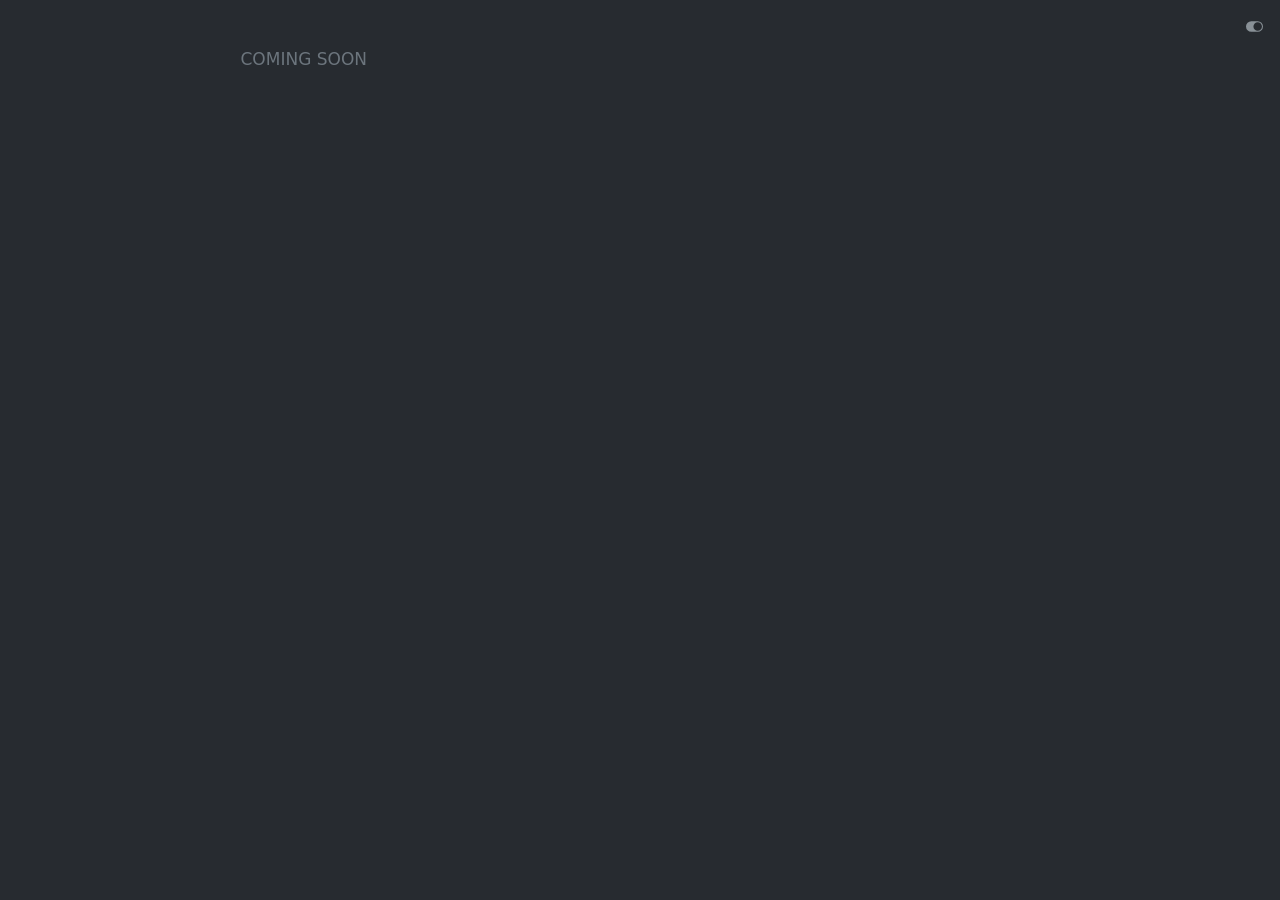
==== index.html @ 89329ca5 "Built site for gh-pages" ====
<!DOCTYPE html>
<html xmlns="http://www.w3.org/1999/xhtml" lang="en" xml:lang="en"><head>

<meta charset="utf-8">
<meta name="generator" content="quarto-1.7.32">

<meta name="viewport" content="width=device-width, initial-scale=1.0, user-scalable=yes">


<title>garden.caruthe.rs</title>
<style>
code{white-space: pre-wrap;}
span.smallcaps{font-variant: small-caps;}
div.columns{display: flex; gap: min(4vw, 1.5em);}
div.column{flex: auto; overflow-x: auto;}
div.hanging-indent{margin-left: 1.5em; text-indent: -1.5em;}
ul.task-list{list-style: none;}
ul.task-list li input[type="checkbox"] {
  width: 0.8em;
  margin: 0 0.8em 0.2em -1em; /* quarto-specific, see https://github.com/quarto-dev/quarto-cli/issues/4556 */ 
  vertical-align: middle;
}
</style>


<script src="site_libs/quarto-nav/quarto-nav.js"></script>
<script src="site_libs/clipboard/clipboard.min.js"></script>
<script src="site_libs/quarto-search/autocomplete.umd.js"></script>
<script src="site_libs/quarto-search/fuse.min.js"></script>
<script src="site_libs/quarto-search/quarto-search.js"></script>
<meta name="quarto:offset" content="./">
<script src="site_libs/quarto-html/quarto.js" type="module"></script>
<script src="site_libs/quarto-html/tabsets/tabsets.js" type="module"></script>
<script src="site_libs/quarto-html/popper.min.js"></script>
<script src="site_libs/quarto-html/tippy.umd.min.js"></script>
<script src="site_libs/quarto-html/anchor.min.js"></script>
<link href="site_libs/quarto-html/tippy.css" rel="stylesheet">
<link href="site_libs/quarto-html/quarto-syntax-highlighting-37eea08aefeeee20ff55810ff984fec1.css" rel="stylesheet" class="quarto-color-scheme" id="quarto-text-highlighting-styles">
<link href="site_libs/quarto-html/quarto-syntax-highlighting-dark-2fef5ea3f8957b3e4ecc936fc74692ca.css" rel="stylesheet" class="quarto-color-scheme quarto-color-alternate" id="quarto-text-highlighting-styles">
<script src="site_libs/bootstrap/bootstrap.min.js"></script>
<link href="site_libs/bootstrap/bootstrap-icons.css" rel="stylesheet">
<link href="site_libs/bootstrap/bootstrap-cf3f2c26eef976f46b51aa29f3e196e4.min.css" rel="stylesheet" append-hash="true" class="quarto-color-scheme" id="quarto-bootstrap" data-mode="light">
<link href="site_libs/bootstrap/bootstrap-dark-a4c88ee5fff31457304d135ae3771217.min.css" rel="stylesheet" append-hash="true" class="quarto-color-scheme quarto-color-alternate" id="quarto-bootstrap" data-mode="dark">
<script id="quarto-search-options" type="application/json">{
  "location": "sidebar",
  "copy-button": false,
  "collapse-after": 3,
  "panel-placement": "start",
  "type": "textbox",
  "limit": 50,
  "keyboard-shortcut": [
    "f",
    "/",
    "s"
  ],
  "show-item-context": false,
  "language": {
    "search-no-results-text": "No results",
    "search-matching-documents-text": "matching documents",
    "search-copy-link-title": "Copy link to search",
    "search-hide-matches-text": "Hide additional matches",
    "search-more-match-text": "more match in this document",
    "search-more-matches-text": "more matches in this document",
    "search-clear-button-title": "Clear",
    "search-text-placeholder": "",
    "search-detached-cancel-button-title": "Cancel",
    "search-submit-button-title": "Submit",
    "search-label": "Search"
  }
}</script>


<link rel="stylesheet" href="styles.css">
</head>

<body class="fullcontent quarto-dark"><script id="quarto-html-before-body" type="application/javascript">
    const toggleBodyColorMode = (bsSheetEl) => {
      const mode = bsSheetEl.getAttribute("data-mode");
      const bodyEl = window.document.querySelector("body");
      if (mode === "dark") {
        bodyEl.classList.add("quarto-dark");
        bodyEl.classList.remove("quarto-light");
      } else {
        bodyEl.classList.add("quarto-light");
        bodyEl.classList.remove("quarto-dark");
      }
    }
    const toggleBodyColorPrimary = () => {
      const bsSheetEl = window.document.querySelector("link#quarto-bootstrap:not([rel=disabled-stylesheet])");
      if (bsSheetEl) {
        toggleBodyColorMode(bsSheetEl);
      }
    }
    const setColorSchemeToggle = (alternate) => {
      const toggles = window.document.querySelectorAll('.quarto-color-scheme-toggle');
      for (let i=0; i < toggles.length; i++) {
        const toggle = toggles[i];
        if (toggle) {
          if (alternate) {
            toggle.classList.add("alternate");
          } else {
            toggle.classList.remove("alternate");
          }
        }
      }
    };
    const toggleColorMode = (alternate) => {
      // Switch the stylesheets
      const primaryStylesheets = window.document.querySelectorAll('link.quarto-color-scheme:not(.quarto-color-alternate)');
      const alternateStylesheets = window.document.querySelectorAll('link.quarto-color-scheme.quarto-color-alternate');
      manageTransitions('#quarto-margin-sidebar .nav-link', false);
      if (alternate) {
        // note: dark is layered on light, we don't disable primary!
        enableStylesheet(alternateStylesheets);
        for (const sheetNode of alternateStylesheets) {
          if (sheetNode.id === "quarto-bootstrap") {
            toggleBodyColorMode(sheetNode);
          }
        }
      } else {
        disableStylesheet(alternateStylesheets);
        enableStylesheet(primaryStylesheets)
        toggleBodyColorPrimary();
      }
      manageTransitions('#quarto-margin-sidebar .nav-link', true);
      // Switch the toggles
      setColorSchemeToggle(alternate)
      // Hack to workaround the fact that safari doesn't
      // properly recolor the scrollbar when toggling (#1455)
      if (navigator.userAgent.indexOf('Safari') > 0 && navigator.userAgent.indexOf('Chrome') == -1) {
        manageTransitions("body", false);
        window.scrollTo(0, 1);
        setTimeout(() => {
          window.scrollTo(0, 0);
          manageTransitions("body", true);
        }, 40);
      }
    }
    const disableStylesheet = (stylesheets) => {
      for (let i=0; i < stylesheets.length; i++) {
        const stylesheet = stylesheets[i];
        stylesheet.rel = 'disabled-stylesheet';
      }
    }
    const enableStylesheet = (stylesheets) => {
      for (let i=0; i < stylesheets.length; i++) {
        const stylesheet = stylesheets[i];
        if(stylesheet.rel !== 'stylesheet') { // for Chrome, which will still FOUC without this check
          stylesheet.rel = 'stylesheet';
        }
      }
    }
    const manageTransitions = (selector, allowTransitions) => {
      const els = window.document.querySelectorAll(selector);
      for (let i=0; i < els.length; i++) {
        const el = els[i];
        if (allowTransitions) {
          el.classList.remove('notransition');
        } else {
          el.classList.add('notransition');
        }
      }
    }
    const isFileUrl = () => {
      return window.location.protocol === 'file:';
    }
    const hasAlternateSentinel = () => {
      let styleSentinel = getColorSchemeSentinel();
      if (styleSentinel !== null) {
        return styleSentinel === "alternate";
      } else {
        return false;
      }
    }
    const setStyleSentinel = (alternate) => {
      const value = alternate ? "alternate" : "default";
      if (!isFileUrl()) {
        window.localStorage.setItem("quarto-color-scheme", value);
      } else {
        localAlternateSentinel = value;
      }
    }
    const getColorSchemeSentinel = () => {
      if (!isFileUrl()) {
        const storageValue = window.localStorage.getItem("quarto-color-scheme");
        return storageValue != null ? storageValue : localAlternateSentinel;
      } else {
        return localAlternateSentinel;
      }
    }
    const toggleGiscusIfUsed = (isAlternate, darkModeDefault) => {
      const baseTheme = document.querySelector('#giscus-base-theme')?.value ?? 'light';
      const alternateTheme = document.querySelector('#giscus-alt-theme')?.value ?? 'dark';
      let newTheme = '';
      if(authorPrefersDark) {
        newTheme = isAlternate ? baseTheme : alternateTheme;
      } else {
        newTheme = isAlternate ? alternateTheme : baseTheme;
      }
      const changeGiscusTheme = () => {
        // From: https://github.com/giscus/giscus/issues/336
        const sendMessage = (message) => {
          const iframe = document.querySelector('iframe.giscus-frame');
          if (!iframe) return;
          iframe.contentWindow.postMessage({ giscus: message }, 'https://giscus.app');
        }
        sendMessage({
          setConfig: {
            theme: newTheme
          }
        });
      }
      const isGiscussLoaded = window.document.querySelector('iframe.giscus-frame') !== null;
      if (isGiscussLoaded) {
        changeGiscusTheme();
      }
    };
    const authorPrefersDark = true;
    const darkModeDefault = authorPrefersDark;
    let localAlternateSentinel = darkModeDefault ? 'alternate' : 'default';
    // Dark / light mode switch
    window.quartoToggleColorScheme = () => {
      // Read the current dark / light value
      let toAlternate = !hasAlternateSentinel();
      toggleColorMode(toAlternate);
      setStyleSentinel(toAlternate);
      toggleGiscusIfUsed(toAlternate, darkModeDefault);
      window.dispatchEvent(new Event('resize'));
    };
    // Switch to dark mode if need be
    if (hasAlternateSentinel()) {
      toggleColorMode(true);
    } else {
      toggleColorMode(false);
    }
  </script>

<div id="quarto-search-results"></div>
<!-- content -->
<div id="quarto-content" class="quarto-container page-columns page-rows-contents page-layout-article">
<!-- sidebar -->
<!-- margin-sidebar -->
    
<!-- main -->
<main class="content" id="quarto-document-content"><header id="title-block-header" class="quarto-title-block"></header>





<p>COMING SOON</p>



</main> <!-- /main -->
<script id="quarto-html-after-body" type="application/javascript">
  window.document.addEventListener("DOMContentLoaded", function (event) {
    // Ensure there is a toggle, if there isn't float one in the top right
    if (window.document.querySelector('.quarto-color-scheme-toggle') === null) {
      const a = window.document.createElement('a');
      a.classList.add('top-right');
      a.classList.add('quarto-color-scheme-toggle');
      a.href = "";
      a.onclick = function() { try { window.quartoToggleColorScheme(); } catch {} return false; };
      const i = window.document.createElement("i");
      i.classList.add('bi');
      a.appendChild(i);
      window.document.body.appendChild(a);
    }
    setColorSchemeToggle(hasAlternateSentinel())
    const icon = "";
    const anchorJS = new window.AnchorJS();
    anchorJS.options = {
      placement: 'right',
      icon: icon
    };
    anchorJS.add('.anchored');
    const isCodeAnnotation = (el) => {
      for (const clz of el.classList) {
        if (clz.startsWith('code-annotation-')) {                     
          return true;
        }
      }
      return false;
    }
    const onCopySuccess = function(e) {
      // button target
      const button = e.trigger;
      // don't keep focus
      button.blur();
      // flash "checked"
      button.classList.add('code-copy-button-checked');
      var currentTitle = button.getAttribute("title");
      button.setAttribute("title", "Copied!");
      let tooltip;
      if (window.bootstrap) {
        button.setAttribute("data-bs-toggle", "tooltip");
        button.setAttribute("data-bs-placement", "left");
        button.setAttribute("data-bs-title", "Copied!");
        tooltip = new bootstrap.Tooltip(button, 
          { trigger: "manual", 
            customClass: "code-copy-button-tooltip",
            offset: [0, -8]});
        tooltip.show();    
      }
      setTimeout(function() {
        if (tooltip) {
          tooltip.hide();
          button.removeAttribute("data-bs-title");
          button.removeAttribute("data-bs-toggle");
          button.removeAttribute("data-bs-placement");
        }
        button.setAttribute("title", currentTitle);
        button.classList.remove('code-copy-button-checked');
      }, 1000);
      // clear code selection
      e.clearSelection();
    }
    const getTextToCopy = function(trigger) {
        const codeEl = trigger.previousElementSibling.cloneNode(true);
        for (const childEl of codeEl.children) {
          if (isCodeAnnotation(childEl)) {
            childEl.remove();
          }
        }
        return codeEl.innerText;
    }
    const clipboard = new window.ClipboardJS('.code-copy-button:not([data-in-quarto-modal])', {
      text: getTextToCopy
    });
    clipboard.on('success', onCopySuccess);
    if (window.document.getElementById('quarto-embedded-source-code-modal')) {
      const clipboardModal = new window.ClipboardJS('.code-copy-button[data-in-quarto-modal]', {
        text: getTextToCopy,
        container: window.document.getElementById('quarto-embedded-source-code-modal')
      });
      clipboardModal.on('success', onCopySuccess);
    }
      var localhostRegex = new RegExp(/^(?:http|https):\/\/localhost\:?[0-9]*\//);
      var mailtoRegex = new RegExp(/^mailto:/);
        var filterRegex = new RegExp('/' + window.location.host + '/');
      var isInternal = (href) => {
          return filterRegex.test(href) || localhostRegex.test(href) || mailtoRegex.test(href);
      }
      // Inspect non-navigation links and adorn them if external
     var links = window.document.querySelectorAll('a[href]:not(.nav-link):not(.navbar-brand):not(.toc-action):not(.sidebar-link):not(.sidebar-item-toggle):not(.pagination-link):not(.no-external):not([aria-hidden]):not(.dropdown-item):not(.quarto-navigation-tool):not(.about-link)');
      for (var i=0; i<links.length; i++) {
        const link = links[i];
        if (!isInternal(link.href)) {
          // undo the damage that might have been done by quarto-nav.js in the case of
          // links that we want to consider external
          if (link.dataset.originalHref !== undefined) {
            link.href = link.dataset.originalHref;
          }
        }
      }
    function tippyHover(el, contentFn, onTriggerFn, onUntriggerFn) {
      const config = {
        allowHTML: true,
        maxWidth: 500,
        delay: 100,
        arrow: false,
        appendTo: function(el) {
            return el.parentElement;
        },
        interactive: true,
        interactiveBorder: 10,
        theme: 'quarto',
        placement: 'bottom-start',
      };
      if (contentFn) {
        config.content = contentFn;
      }
      if (onTriggerFn) {
        config.onTrigger = onTriggerFn;
      }
      if (onUntriggerFn) {
        config.onUntrigger = onUntriggerFn;
      }
      window.tippy(el, config); 
    }
    const noterefs = window.document.querySelectorAll('a[role="doc-noteref"]');
    for (var i=0; i<noterefs.length; i++) {
      const ref = noterefs[i];
      tippyHover(ref, function() {
        // use id or data attribute instead here
        let href = ref.getAttribute('data-footnote-href') || ref.getAttribute('href');
        try { href = new URL(href).hash; } catch {}
        const id = href.replace(/^#\/?/, "");
        const note = window.document.getElementById(id);
        if (note) {
          return note.innerHTML;
        } else {
          return "";
        }
      });
    }
    const xrefs = window.document.querySelectorAll('a.quarto-xref');
    const processXRef = (id, note) => {
      // Strip column container classes
      const stripColumnClz = (el) => {
        el.classList.remove("page-full", "page-columns");
        if (el.children) {
          for (const child of el.children) {
            stripColumnClz(child);
          }
        }
      }
      stripColumnClz(note)
      if (id === null || id.startsWith('sec-')) {
        // Special case sections, only their first couple elements
        const container = document.createElement("div");
        if (note.children && note.children.length > 2) {
          container.appendChild(note.children[0].cloneNode(true));
          for (let i = 1; i < note.children.length; i++) {
            const child = note.children[i];
            if (child.tagName === "P" && child.innerText === "") {
              continue;
            } else {
              container.appendChild(child.cloneNode(true));
              break;
            }
          }
          if (window.Quarto?.typesetMath) {
            window.Quarto.typesetMath(container);
          }
          return container.innerHTML
        } else {
          if (window.Quarto?.typesetMath) {
            window.Quarto.typesetMath(note);
          }
          return note.innerHTML;
        }
      } else {
        // Remove any anchor links if they are present
        const anchorLink = note.querySelector('a.anchorjs-link');
        if (anchorLink) {
          anchorLink.remove();
        }
        if (window.Quarto?.typesetMath) {
          window.Quarto.typesetMath(note);
        }
        if (note.classList.contains("callout")) {
          return note.outerHTML;
        } else {
          return note.innerHTML;
        }
      }
    }
    for (var i=0; i<xrefs.length; i++) {
      const xref = xrefs[i];
      tippyHover(xref, undefined, function(instance) {
        instance.disable();
        let url = xref.getAttribute('href');
        let hash = undefined; 
        if (url.startsWith('#')) {
          hash = url;
        } else {
          try { hash = new URL(url).hash; } catch {}
        }
        if (hash) {
          const id = hash.replace(/^#\/?/, "");
          const note = window.document.getElementById(id);
          if (note !== null) {
            try {
              const html = processXRef(id, note.cloneNode(true));
              instance.setContent(html);
            } finally {
              instance.enable();
              instance.show();
            }
          } else {
            // See if we can fetch this
            fetch(url.split('#')[0])
            .then(res => res.text())
            .then(html => {
              const parser = new DOMParser();
              const htmlDoc = parser.parseFromString(html, "text/html");
              const note = htmlDoc.getElementById(id);
              if (note !== null) {
                const html = processXRef(id, note);
                instance.setContent(html);
              } 
            }).finally(() => {
              instance.enable();
              instance.show();
            });
          }
        } else {
          // See if we can fetch a full url (with no hash to target)
          // This is a special case and we should probably do some content thinning / targeting
          fetch(url)
          .then(res => res.text())
          .then(html => {
            const parser = new DOMParser();
            const htmlDoc = parser.parseFromString(html, "text/html");
            const note = htmlDoc.querySelector('main.content');
            if (note !== null) {
              // This should only happen for chapter cross references
              // (since there is no id in the URL)
              // remove the first header
              if (note.children.length > 0 && note.children[0].tagName === "HEADER") {
                note.children[0].remove();
              }
              const html = processXRef(null, note);
              instance.setContent(html);
            } 
          }).finally(() => {
            instance.enable();
            instance.show();
          });
        }
      }, function(instance) {
      });
    }
        let selectedAnnoteEl;
        const selectorForAnnotation = ( cell, annotation) => {
          let cellAttr = 'data-code-cell="' + cell + '"';
          let lineAttr = 'data-code-annotation="' +  annotation + '"';
          const selector = 'span[' + cellAttr + '][' + lineAttr + ']';
          return selector;
        }
        const selectCodeLines = (annoteEl) => {
          const doc = window.document;
          const targetCell = annoteEl.getAttribute("data-target-cell");
          const targetAnnotation = annoteEl.getAttribute("data-target-annotation");
          const annoteSpan = window.document.querySelector(selectorForAnnotation(targetCell, targetAnnotation));
          const lines = annoteSpan.getAttribute("data-code-lines").split(",");
          const lineIds = lines.map((line) => {
            return targetCell + "-" + line;
          })
          let top = null;
          let height = null;
          let parent = null;
          if (lineIds.length > 0) {
              //compute the position of the single el (top and bottom and make a div)
              const el = window.document.getElementById(lineIds[0]);
              top = el.offsetTop;
              height = el.offsetHeight;
              parent = el.parentElement.parentElement;
            if (lineIds.length > 1) {
              const lastEl = window.document.getElementById(lineIds[lineIds.length - 1]);
              const bottom = lastEl.offsetTop + lastEl.offsetHeight;
              height = bottom - top;
            }
            if (top !== null && height !== null && parent !== null) {
              // cook up a div (if necessary) and position it 
              let div = window.document.getElementById("code-annotation-line-highlight");
              if (div === null) {
                div = window.document.createElement("div");
                div.setAttribute("id", "code-annotation-line-highlight");
                div.style.position = 'absolute';
                parent.appendChild(div);
              }
              div.style.top = top - 2 + "px";
              div.style.height = height + 4 + "px";
              div.style.left = 0;
              let gutterDiv = window.document.getElementById("code-annotation-line-highlight-gutter");
              if (gutterDiv === null) {
                gutterDiv = window.document.createElement("div");
                gutterDiv.setAttribute("id", "code-annotation-line-highlight-gutter");
                gutterDiv.style.position = 'absolute';
                const codeCell = window.document.getElementById(targetCell);
                const gutter = codeCell.querySelector('.code-annotation-gutter');
                gutter.appendChild(gutterDiv);
              }
              gutterDiv.style.top = top - 2 + "px";
              gutterDiv.style.height = height + 4 + "px";
            }
            selectedAnnoteEl = annoteEl;
          }
        };
        const unselectCodeLines = () => {
          const elementsIds = ["code-annotation-line-highlight", "code-annotation-line-highlight-gutter"];
          elementsIds.forEach((elId) => {
            const div = window.document.getElementById(elId);
            if (div) {
              div.remove();
            }
          });
          selectedAnnoteEl = undefined;
        };
          // Handle positioning of the toggle
      window.addEventListener(
        "resize",
        throttle(() => {
          elRect = undefined;
          if (selectedAnnoteEl) {
            selectCodeLines(selectedAnnoteEl);
          }
        }, 10)
      );
      function throttle(fn, ms) {
      let throttle = false;
      let timer;
        return (...args) => {
          if(!throttle) { // first call gets through
              fn.apply(this, args);
              throttle = true;
          } else { // all the others get throttled
              if(timer) clearTimeout(timer); // cancel #2
              timer = setTimeout(() => {
                fn.apply(this, args);
                timer = throttle = false;
              }, ms);
          }
        };
      }
        // Attach click handler to the DT
        const annoteDls = window.document.querySelectorAll('dt[data-target-cell]');
        for (const annoteDlNode of annoteDls) {
          annoteDlNode.addEventListener('click', (event) => {
            const clickedEl = event.target;
            if (clickedEl !== selectedAnnoteEl) {
              unselectCodeLines();
              const activeEl = window.document.querySelector('dt[data-target-cell].code-annotation-active');
              if (activeEl) {
                activeEl.classList.remove('code-annotation-active');
              }
              selectCodeLines(clickedEl);
              clickedEl.classList.add('code-annotation-active');
            } else {
              // Unselect the line
              unselectCodeLines();
              clickedEl.classList.remove('code-annotation-active');
            }
          });
        }
    const findCites = (el) => {
      const parentEl = el.parentElement;
      if (parentEl) {
        const cites = parentEl.dataset.cites;
        if (cites) {
          return {
            el,
            cites: cites.split(' ')
          };
        } else {
          return findCites(el.parentElement)
        }
      } else {
        return undefined;
      }
    };
    var bibliorefs = window.document.querySelectorAll('a[role="doc-biblioref"]');
    for (var i=0; i<bibliorefs.length; i++) {
      const ref = bibliorefs[i];
      const citeInfo = findCites(ref);
      if (citeInfo) {
        tippyHover(citeInfo.el, function() {
          var popup = window.document.createElement('div');
          citeInfo.cites.forEach(function(cite) {
            var citeDiv = window.document.createElement('div');
            citeDiv.classList.add('hanging-indent');
            citeDiv.classList.add('csl-entry');
            var biblioDiv = window.document.getElementById('ref-' + cite);
            if (biblioDiv) {
              citeDiv.innerHTML = biblioDiv.innerHTML;
            }
            popup.appendChild(citeDiv);
          });
          return popup.innerHTML;
        });
      }
    }
  });
  </script>
</div> <!-- /content -->




</body></html>
---- site_libs/quarto-html/tippy.css ----
.tippy-box[data-animation=fade][data-state=hidden]{opacity:0}[data-tippy-root]{max-width:calc(100vw - 10px)}.tippy-box{position:relative;background-color:#333;color:#fff;border-radius:4px;font-size:14px;line-height:1.4;white-space:normal;outline:0;transition-property:transform,visibility,opacity}.tippy-box[data-placement^=top]>.tippy-arrow{bottom:0}.tippy-box[data-placement^=top]>.tippy-arrow:before{bottom:-7px;left:0;border-width:8px 8px 0;border-top-color:initial;transform-origin:center top}.tippy-box[data-placement^=bottom]>.tippy-arrow{top:0}.tippy-box[data-placement^=bottom]>.tippy-arrow:before{top:-7px;left:0;border-width:0 8px 8px;border-bottom-color:initial;transform-origin:center bottom}.tippy-box[data-placement^=left]>.tippy-arrow{right:0}.tippy-box[data-placement^=left]>.tippy-arrow:before{border-width:8px 0 8px 8px;border-left-color:initial;right:-7px;transform-origin:center left}.tippy-box[data-placement^=right]>.tippy-arrow{left:0}.tippy-box[data-placement^=right]>.tippy-arrow:before{left:-7px;border-width:8px 8px 8px 0;border-right-color:initial;transform-origin:center right}.tippy-box[data-inertia][data-state=visible]{transition-timing-function:cubic-bezier(.54,1.5,.38,1.11)}.tippy-arrow{width:16px;height:16px;color:#333}.tippy-arrow:before{content:"";position:absolute;border-color:transparent;border-style:solid}.tippy-content{position:relative;padding:5px 9px;z-index:1}
---- site_libs/quarto-html/quarto-syntax-highlighting-37eea08aefeeee20ff55810ff984fec1.css ----
/* quarto syntax highlight colors */
:root {
  --quarto-hl-ot-color: #003B4F;
  --quarto-hl-at-color: #657422;
  --quarto-hl-ss-color: #20794D;
  --quarto-hl-an-color: #5E5E5E;
  --quarto-hl-fu-color: #4758AB;
  --quarto-hl-st-color: #20794D;
  --quarto-hl-cf-color: #003B4F;
  --quarto-hl-op-color: #5E5E5E;
  --quarto-hl-er-color: #AD0000;
  --quarto-hl-bn-color: #AD0000;
  --quarto-hl-al-color: #AD0000;
  --quarto-hl-va-color: #111111;
  --quarto-hl-bu-color: inherit;
  --quarto-hl-ex-color: inherit;
  --quarto-hl-pp-color: #AD0000;
  --quarto-hl-in-color: #5E5E5E;
  --quarto-hl-vs-color: #20794D;
  --quarto-hl-wa-color: #5E5E5E;
  --quarto-hl-do-color: #5E5E5E;
  --quarto-hl-im-color: #00769E;
  --quarto-hl-ch-color: #20794D;
  --quarto-hl-dt-color: #AD0000;
  --quarto-hl-fl-color: #AD0000;
  --quarto-hl-co-color: #5E5E5E;
  --quarto-hl-cv-color: #5E5E5E;
  --quarto-hl-cn-color: #8f5902;
  --quarto-hl-sc-color: #5E5E5E;
  --quarto-hl-dv-color: #AD0000;
  --quarto-hl-kw-color: #003B4F;
}

/* other quarto variables */
:root {
  --quarto-font-monospace: SFMono-Regular, Menlo, Monaco, Consolas, "Liberation Mono", "Courier New", monospace;
}

/* syntax highlight based on Pandoc's rules */
pre > code.sourceCode > span {
  color: #003B4F;
}

code.sourceCode > span {
  color: #003B4F;
}

div.sourceCode,
div.sourceCode pre.sourceCode {
  color: #003B4F;
}

/* Normal */
code span {
  color: #003B4F;
}

/* Alert */
code span.al {
  color: #AD0000;
  font-style: inherit;
}

/* Annotation */
code span.an {
  color: #5E5E5E;
  font-style: inherit;
}

/* Attribute */
code span.at {
  color: #657422;
  font-style: inherit;
}

/* BaseN */
code span.bn {
  color: #AD0000;
  font-style: inherit;
}

/* BuiltIn */
code span.bu {
  font-style: inherit;
}

/* ControlFlow */
code span.cf {
  color: #003B4F;
  font-weight: bold;
  font-style: inherit;
}

/* Char */
code span.ch {
  color: #20794D;
  font-style: inherit;
}

/* Constant */
code span.cn {
  color: #8f5902;
  font-style: inherit;
}

/* Comment */
code span.co {
  color: #5E5E5E;
  font-style: inherit;
}

/* CommentVar */
code span.cv {
  color: #5E5E5E;
  font-style: italic;
}

/* Documentation */
code span.do {
  color: #5E5E5E;
  font-style: italic;
}

/* DataType */
code span.dt {
  color: #AD0000;
  font-style: inherit;
}

/* DecVal */
code span.dv {
  color: #AD0000;
  font-style: inherit;
}

/* Error */
code span.er {
  color: #AD0000;
  font-style: inherit;
}

/* Extension */
code span.ex {
  font-style: inherit;
}

/* Float */
code span.fl {
  color: #AD0000;
  font-style: inherit;
}

/* Function */
code span.fu {
  color: #4758AB;
  font-style: inherit;
}

/* Import */
code span.im {
  color: #00769E;
  font-style: inherit;
}

/* Information */
code span.in {
  color: #5E5E5E;
  font-style: inherit;
}

/* Keyword */
code span.kw {
  color: #003B4F;
  font-weight: bold;
  font-style: inherit;
}

/* Operator */
code span.op {
  color: #5E5E5E;
  font-style: inherit;
}

/* Other */
code span.ot {
  color: #003B4F;
  font-style: inherit;
}

/* Preprocessor */
code span.pp {
  color: #AD0000;
  font-style: inherit;
}

/* SpecialChar */
code span.sc {
  color: #5E5E5E;
  font-style: inherit;
}

/* SpecialString */
code span.ss {
  color: #20794D;
  font-style: inherit;
}

/* String */
code span.st {
  color: #20794D;
  font-style: inherit;
}

/* Variable */
code span.va {
  color: #111111;
  font-style: inherit;
}

/* VerbatimString */
code span.vs {
  color: #20794D;
  font-style: inherit;
}

/* Warning */
code span.wa {
  color: #5E5E5E;
  font-style: italic;
}

.prevent-inlining {
  content: "</";
}

/*# sourceMappingURL=27d3d809615f7771493d095567f04340.css.map */
---- site_libs/quarto-html/quarto-syntax-highlighting-dark-2fef5ea3f8957b3e4ecc936fc74692ca.css ----
/* quarto syntax highlight colors */
:root {
  --quarto-hl-al-color: #f07178;
  --quarto-hl-an-color: #d4d0ab;
  --quarto-hl-at-color: #00e0e0;
  --quarto-hl-bn-color: #d4d0ab;
  --quarto-hl-bu-color: #abe338;
  --quarto-hl-ch-color: #abe338;
  --quarto-hl-co-color: #f8f8f2;
  --quarto-hl-cv-color: #ffd700;
  --quarto-hl-cn-color: #ffd700;
  --quarto-hl-cf-color: #ffa07a;
  --quarto-hl-dt-color: #ffa07a;
  --quarto-hl-dv-color: #d4d0ab;
  --quarto-hl-do-color: #f8f8f2;
  --quarto-hl-er-color: #f07178;
  --quarto-hl-ex-color: #00e0e0;
  --quarto-hl-fl-color: #d4d0ab;
  --quarto-hl-fu-color: #ffa07a;
  --quarto-hl-im-color: #abe338;
  --quarto-hl-in-color: #d4d0ab;
  --quarto-hl-kw-color: #ffa07a;
  --quarto-hl-op-color: #ffa07a;
  --quarto-hl-ot-color: #00e0e0;
  --quarto-hl-pp-color: #dcc6e0;
  --quarto-hl-re-color: #00e0e0;
  --quarto-hl-sc-color: #abe338;
  --quarto-hl-ss-color: #abe338;
  --quarto-hl-st-color: #abe338;
  --quarto-hl-va-color: #00e0e0;
  --quarto-hl-vs-color: #abe338;
  --quarto-hl-wa-color: #dcc6e0;
}

/* other quarto variables */
:root {
  --quarto-font-monospace: SFMono-Regular, Menlo, Monaco, Consolas, "Liberation Mono", "Courier New", monospace;
}

/* syntax highlight based on Pandoc's rules */
pre > code.sourceCode > span {
  color: #f8f8f2;
}

code.sourceCode > span {
  color: #f8f8f2;
}

div.sourceCode,
div.sourceCode pre.sourceCode {
  color: #f8f8f2;
}

/* Normal */
code span {
  color: #f8f8f2;
}

/* Alert */
code span.al {
  color: #f07178;
}

/* Annotation */
code span.an {
  color: #d4d0ab;
}

/* Attribute */
code span.at {
  color: #00e0e0;
}

/* BaseN */
code span.bn {
  color: #d4d0ab;
}

/* BuiltIn */
code span.bu {
  color: #abe338;
}

/* ControlFlow */
code span.cf {
  font-weight: bold;
  color: #ffa07a;
}

/* Char */
code span.ch {
  color: #abe338;
}

/* Constant */
code span.cn {
  color: #ffd700;
}

/* Comment */
code span.co {
  font-style: italic;
  color: #f8f8f2;
}

/* CommentVar */
code span.cv {
  color: #ffd700;
}

/* Documentation */
code span.do {
  color: #f8f8f2;
}

/* DataType */
code span.dt {
  color: #ffa07a;
}

/* DecVal */
code span.dv {
  color: #d4d0ab;
}

/* Error */
code span.er {
  color: #f07178;
  text-decoration: underline;
}

/* Extension */
code span.ex {
  font-weight: bold;
  color: #00e0e0;
}

/* Float */
code span.fl {
  color: #d4d0ab;
}

/* Function */
code span.fu {
  color: #ffa07a;
}

/* Import */
code span.im {
  color: #abe338;
}

/* Information */
code span.in {
  color: #d4d0ab;
}

/* Keyword */
code span.kw {
  font-weight: bold;
  color: #ffa07a;
}

/* Operator */
code span.op {
  color: #ffa07a;
}

/* Other */
code span.ot {
  color: #00e0e0;
}

/* Preprocessor */
code span.pp {
  color: #dcc6e0;
}

/* RegionMarker */
code span.re {
  background-color: #f8f8f2;
  color: #00e0e0;
}

/* SpecialChar */
code span.sc {
  color: #abe338;
}

/* SpecialString */
code span.ss {
  color: #abe338;
}

/* String */
code span.st {
  color: #abe338;
}

/* Variable */
code span.va {
  color: #00e0e0;
}

/* VerbatimString */
code span.vs {
  color: #abe338;
}

/* Warning */
code span.wa {
  color: #dcc6e0;
}

.prevent-inlining {
  content: "</";
}

/*# sourceMappingURL=9d1c423767af11a14e59cf8ecfea55bb.css.map */
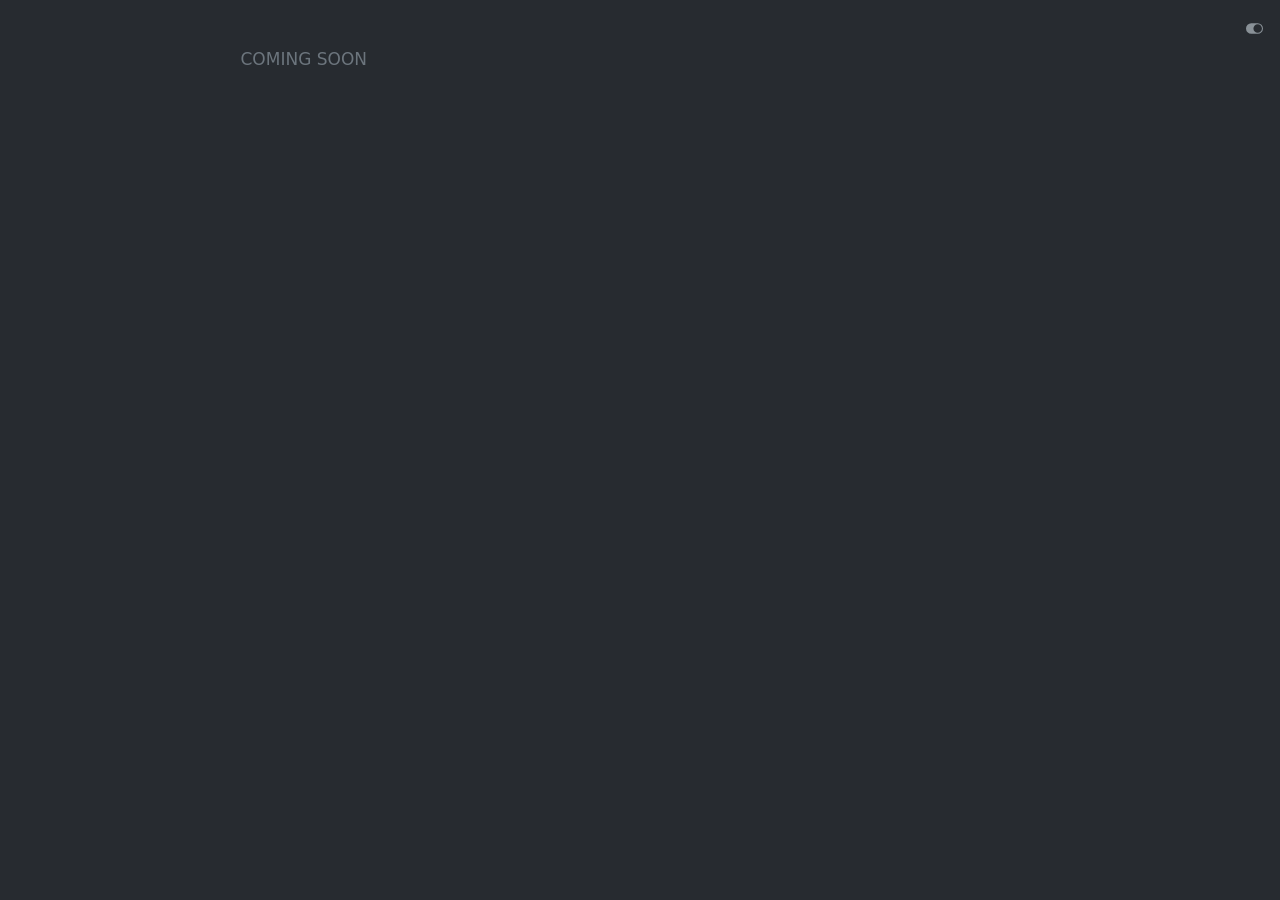
==== commit 9864b89f: "Built site for gh-pages" ====
--- a/index.html
+++ b/index.html
@@ -2,17 +2,23 @@
 <html xmlns="http://www.w3.org/1999/xhtml" lang="en" xml:lang="en"><head>
 
 <meta charset="utf-8">
-<meta name="generator" content="quarto-1.7.32">
+<meta name="generator" content="quarto-1.10.18">
 
 <meta name="viewport" content="width=device-width, initial-scale=1.0, user-scalable=yes">
 
 
 <title>garden.caruthe.rs</title>
 <style>
-code{white-space: pre-wrap;}
+/* Default styles provided by pandoc.
+** See https://pandoc.org/MANUAL.html#variables-for-html for config info.
+*/
 span.smallcaps{font-variant: small-caps;}
-div.columns{display: flex; gap: min(4vw, 1.5em);}
-div.column{flex: auto; overflow-x: auto;}
+div.columns{display: flex; gap: 1.5em;}
+div.column{flex: auto;}
+@media screen {
+div.columns{gap: min(4vw, 1.5em);}
+div.column{overflow-x: auto;}
+}
 div.hanging-indent{margin-left: 1.5em; text-indent: -1.5em;}
 ul.task-list{list-style: none;}
 ul.task-list li input[type="checkbox"] {
@@ -35,12 +41,12 @@
 <script src="site_libs/quarto-html/tippy.umd.min.js"></script>
 <script src="site_libs/quarto-html/anchor.min.js"></script>
 <link href="site_libs/quarto-html/tippy.css" rel="stylesheet">
-<link href="site_libs/quarto-html/quarto-syntax-highlighting-37eea08aefeeee20ff55810ff984fec1.css" rel="stylesheet" class="quarto-color-scheme" id="quarto-text-highlighting-styles">
-<link href="site_libs/quarto-html/quarto-syntax-highlighting-dark-2fef5ea3f8957b3e4ecc936fc74692ca.css" rel="stylesheet" class="quarto-color-scheme quarto-color-alternate" id="quarto-text-highlighting-styles">
+<link href="site_libs/quarto-html/quarto-syntax-highlighting-64a204ab8560d761af7679ceaba22944.css" rel="stylesheet" class="quarto-color-scheme" id="quarto-text-highlighting-styles">
+<link href="site_libs/quarto-html/quarto-syntax-highlighting-dark-b85bc7c33db8c58e0ec93c3465666fed.css" rel="stylesheet" class="quarto-color-scheme quarto-color-alternate" id="quarto-text-highlighting-styles">
 <script src="site_libs/bootstrap/bootstrap.min.js"></script>
 <link href="site_libs/bootstrap/bootstrap-icons.css" rel="stylesheet">
-<link href="site_libs/bootstrap/bootstrap-cf3f2c26eef976f46b51aa29f3e196e4.min.css" rel="stylesheet" append-hash="true" class="quarto-color-scheme" id="quarto-bootstrap" data-mode="light">
-<link href="site_libs/bootstrap/bootstrap-dark-a4c88ee5fff31457304d135ae3771217.min.css" rel="stylesheet" append-hash="true" class="quarto-color-scheme quarto-color-alternate" id="quarto-bootstrap" data-mode="dark">
+<link href="site_libs/bootstrap/bootstrap-89bf13ec4319bff50ce537e56bf4cb29.min.css" rel="stylesheet" append-hash="true" class="quarto-color-scheme" id="quarto-bootstrap" data-mode="light">
+<link href="site_libs/bootstrap/bootstrap-dark-73a54c17cd1c7be05e1755deb7b3b5e4.min.css" rel="stylesheet" append-hash="true" class="quarto-color-scheme quarto-color-alternate" id="quarto-bootstrap" data-mode="dark">
 <script id="quarto-search-options" type="application/json">{
   "location": "sidebar",
   "copy-button": false,
@@ -317,13 +323,14 @@
       e.clearSelection();
     }
     const getTextToCopy = function(trigger) {
-        const codeEl = trigger.previousElementSibling.cloneNode(true);
-        for (const childEl of codeEl.children) {
-          if (isCodeAnnotation(childEl)) {
-            childEl.remove();
-          }
-        }
-        return codeEl.innerText;
+      const outerScaffold = trigger.parentElement.cloneNode(true);
+      const codeEl = outerScaffold.querySelector('code');
+      for (const childEl of codeEl.children) {
+        if (isCodeAnnotation(childEl)) {
+          childEl.remove();
+        }
+      }
+      return codeEl.innerText;
     }
     const clipboard = new window.ClipboardJS('.code-copy-button:not([data-in-quarto-modal])', {
       text: getTextToCopy
@@ -338,7 +345,7 @@
     }
       var localhostRegex = new RegExp(/^(?:http|https):\/\/localhost\:?[0-9]*\//);
       var mailtoRegex = new RegExp(/^mailto:/);
-        var filterRegex = new RegExp('/' + window.location.host + '/');
+        var filterRegex = new RegExp("https:\/\/garden\.caruthe\.rs");
       var isInternal = (href) => {
           return filterRegex.test(href) || localhostRegex.test(href) || mailtoRegex.test(href);
       }
--- a/site_libs/quarto-html/quarto-syntax-highlighting-64a204ab8560d761af7679ceaba22944.css
+++ b/site_libs/quarto-html/quarto-syntax-highlighting-64a204ab8560d761af7679ceaba22944.css
@@ -0,0 +1,236 @@
+/* quarto syntax highlight colors */
+:root {
+  --quarto-hl-ot-color: #003B4F;
+  --quarto-hl-at-color: #657422;
+  --quarto-hl-ss-color: #20794D;
+  --quarto-hl-an-color: #5E5E5E;
+  --quarto-hl-fu-color: #4758AB;
+  --quarto-hl-st-color: #20794D;
+  --quarto-hl-cf-color: #003B4F;
+  --quarto-hl-op-color: #5E5E5E;
+  --quarto-hl-er-color: #AD0000;
+  --quarto-hl-bn-color: #AD0000;
+  --quarto-hl-al-color: #AD0000;
+  --quarto-hl-va-color: #111111;
+  --quarto-hl-bu-color: inherit;
+  --quarto-hl-ex-color: inherit;
+  --quarto-hl-pp-color: #AD0000;
+  --quarto-hl-in-color: #5E5E5E;
+  --quarto-hl-vs-color: #20794D;
+  --quarto-hl-wa-color: #5E5E5E;
+  --quarto-hl-do-color: #5E5E5E;
+  --quarto-hl-im-color: #00769E;
+  --quarto-hl-ch-color: #20794D;
+  --quarto-hl-dt-color: #AD0000;
+  --quarto-hl-fl-color: #AD0000;
+  --quarto-hl-co-color: #5E5E5E;
+  --quarto-hl-cv-color: #5E5E5E;
+  --quarto-hl-cn-color: #8f5902;
+  --quarto-hl-sc-color: #5E5E5E;
+  --quarto-hl-dv-color: #AD0000;
+  --quarto-hl-kw-color: #003B4F;
+}
+
+/* other quarto variables */
+:root {
+  --quarto-font-monospace: SFMono-Regular, Menlo, Monaco, Consolas, "Liberation Mono", "Courier New", monospace;
+}
+
+/* syntax highlight based on Pandoc's rules */
+pre > code.sourceCode > span {
+  color: #003B4F;
+}
+
+code.sourceCode > span {
+  color: #003B4F;
+}
+
+div.sourceCode,
+div.sourceCode pre.sourceCode {
+  color: #003B4F;
+}
+
+/* Normal */
+code span {
+  color: #003B4F;
+}
+
+/* Alert */
+code span.al {
+  color: #AD0000;
+  font-style: inherit;
+}
+
+/* Annotation */
+code span.an {
+  color: #5E5E5E;
+  font-style: inherit;
+}
+
+/* Attribute */
+code span.at {
+  color: #657422;
+  font-style: inherit;
+}
+
+/* BaseN */
+code span.bn {
+  color: #AD0000;
+  font-style: inherit;
+}
+
+/* BuiltIn */
+code span.bu {
+  font-style: inherit;
+}
+
+/* ControlFlow */
+code span.cf {
+  color: #003B4F;
+  font-weight: bold;
+  font-style: inherit;
+}
+
+/* Char */
+code span.ch {
+  color: #20794D;
+  font-style: inherit;
+}
+
+/* Constant */
+code span.cn {
+  color: #8f5902;
+  font-style: inherit;
+}
+
+/* Comment */
+code span.co {
+  color: #5E5E5E;
+  font-style: inherit;
+}
+
+/* CommentVar */
+code span.cv {
+  color: #5E5E5E;
+  font-style: italic;
+}
+
+/* Documentation */
+code span.do {
+  color: #5E5E5E;
+  font-style: italic;
+}
+
+/* DataType */
+code span.dt {
+  color: #AD0000;
+  font-style: inherit;
+}
+
+/* DecVal */
+code span.dv {
+  color: #AD0000;
+  font-style: inherit;
+}
+
+/* Error */
+code span.er {
+  color: #AD0000;
+  font-style: inherit;
+}
+
+/* Extension */
+code span.ex {
+  font-style: inherit;
+}
+
+/* Float */
+code span.fl {
+  color: #AD0000;
+  font-style: inherit;
+}
+
+/* Function */
+code span.fu {
+  color: #4758AB;
+  font-style: inherit;
+}
+
+/* Import */
+code span.im {
+  color: #00769E;
+  font-style: inherit;
+}
+
+/* Information */
+code span.in {
+  color: #5E5E5E;
+  font-style: inherit;
+}
+
+/* Keyword */
+code span.kw {
+  color: #003B4F;
+  font-weight: bold;
+  font-style: inherit;
+}
+
+/* Operator */
+code span.op {
+  color: #5E5E5E;
+  font-style: inherit;
+}
+
+/* Other */
+code span.ot {
+  color: #003B4F;
+  font-style: inherit;
+}
+
+/* Preprocessor */
+code span.pp {
+  color: #AD0000;
+  font-style: inherit;
+}
+
+/* SpecialChar */
+code span.sc {
+  color: #5E5E5E;
+  font-style: inherit;
+}
+
+/* SpecialString */
+code span.ss {
+  color: #20794D;
+  font-style: inherit;
+}
+
+/* String */
+code span.st {
+  color: #20794D;
+  font-style: inherit;
+}
+
+/* Variable */
+code span.va {
+  color: #111111;
+  font-style: inherit;
+}
+
+/* VerbatimString */
+code span.vs {
+  color: #20794D;
+  font-style: inherit;
+}
+
+/* Warning */
+code span.wa {
+  color: #5E5E5E;
+  font-style: italic;
+}
+
+.prevent-inlining {
+  content: "</";
+}
+
+/*# sourceMappingURL=9d8d5bb603a83b8298b89080a598c93b.css.map */
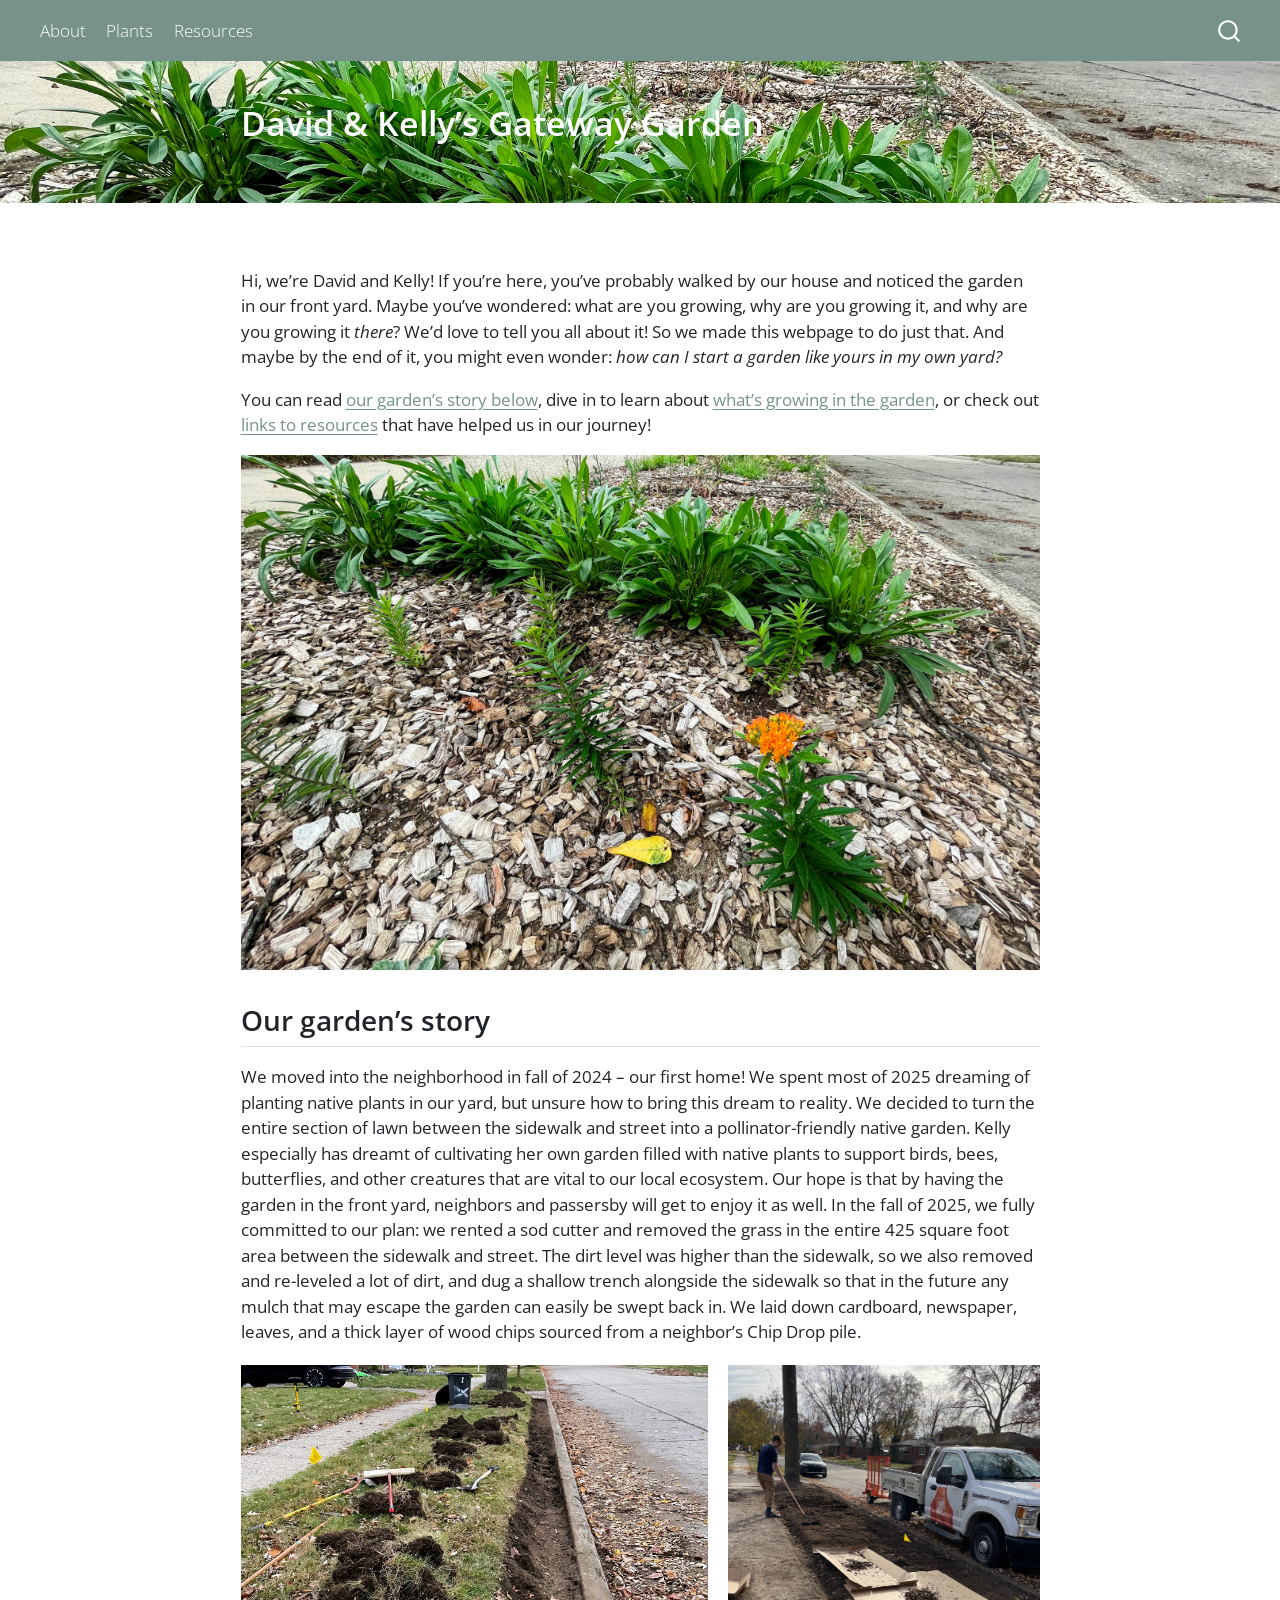
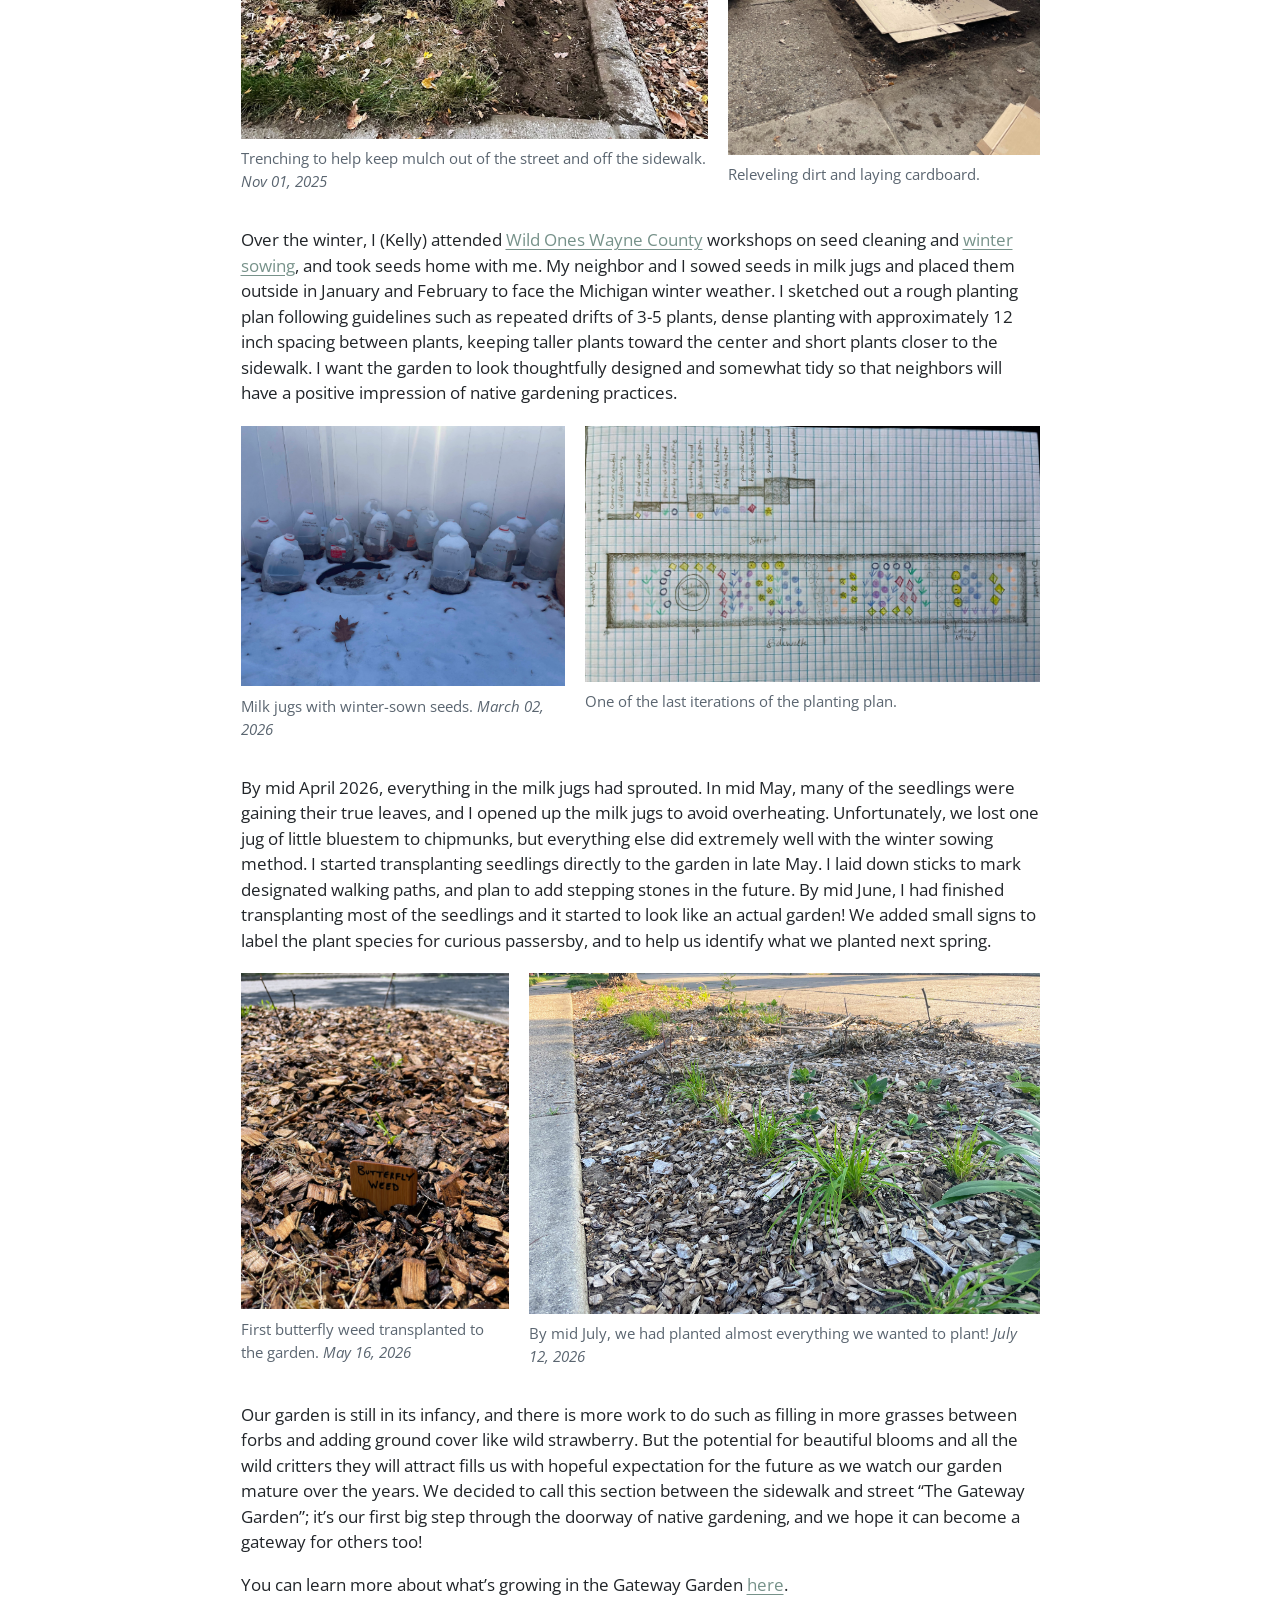
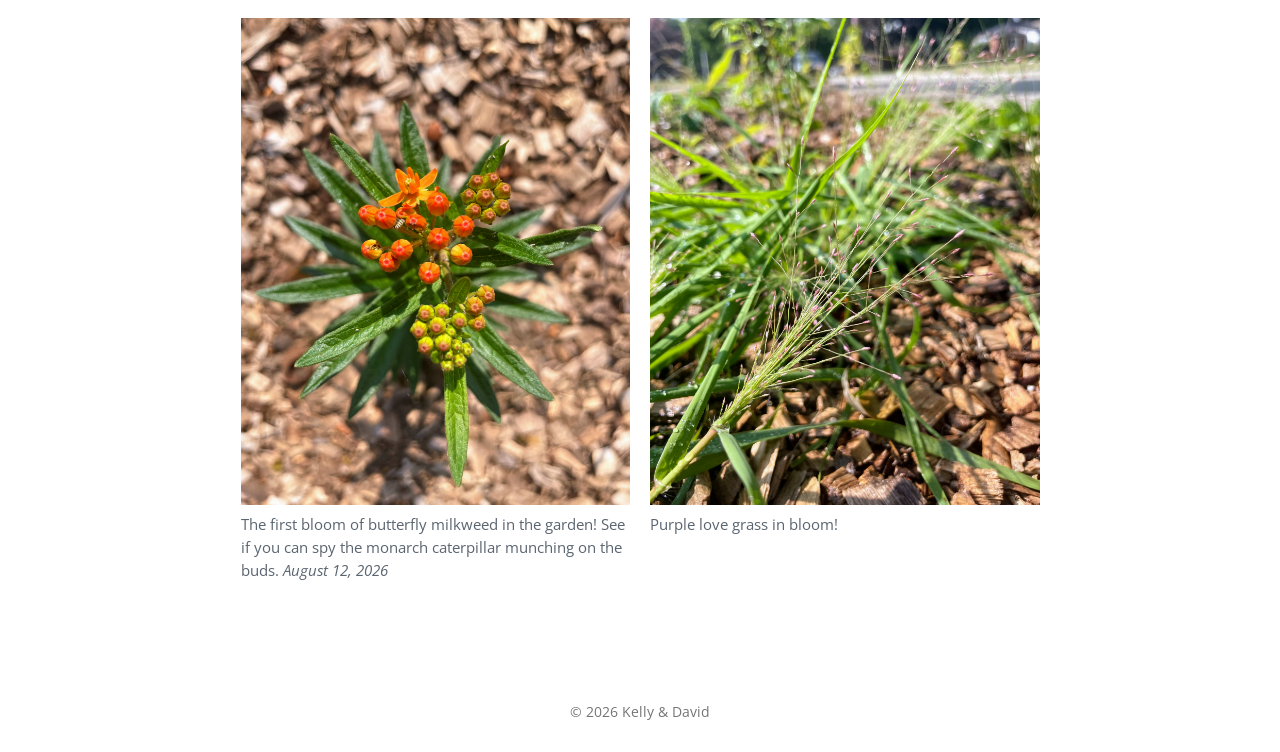
==== commit f7e3f309: "Built site for gh-pages" ====
--- a/index.html
+++ b/index.html
@@ -7,7 +7,7 @@
 <meta name="viewport" content="width=device-width, initial-scale=1.0, user-scalable=yes">
 
 
-<title>garden.caruthe.rs</title>
+<title>David &amp; Kelly’s Gateway Garden</title>
 <style>
 /* Default styles provided by pandoc.
 ** See https://pandoc.org/MANUAL.html#variables-for-html for config info.
@@ -30,6 +30,7 @@
 
 
 <script src="site_libs/quarto-nav/quarto-nav.js"></script>
+<script src="site_libs/quarto-nav/headroom.min.js"></script>
 <script src="site_libs/clipboard/clipboard.min.js"></script>
 <script src="site_libs/quarto-search/autocomplete.umd.js"></script>
 <script src="site_libs/quarto-search/fuse.min.js"></script>
@@ -41,18 +42,19 @@
 <script src="site_libs/quarto-html/tippy.umd.min.js"></script>
 <script src="site_libs/quarto-html/anchor.min.js"></script>
 <link href="site_libs/quarto-html/tippy.css" rel="stylesheet">
-<link href="site_libs/quarto-html/quarto-syntax-highlighting-64a204ab8560d761af7679ceaba22944.css" rel="stylesheet" class="quarto-color-scheme" id="quarto-text-highlighting-styles">
-<link href="site_libs/quarto-html/quarto-syntax-highlighting-dark-b85bc7c33db8c58e0ec93c3465666fed.css" rel="stylesheet" class="quarto-color-scheme quarto-color-alternate" id="quarto-text-highlighting-styles">
+<link href="site_libs/quarto-html/quarto-syntax-highlighting-64a204ab8560d761af7679ceaba22944.css" rel="stylesheet" id="quarto-text-highlighting-styles">
 <script src="site_libs/bootstrap/bootstrap.min.js"></script>
 <link href="site_libs/bootstrap/bootstrap-icons.css" rel="stylesheet">
-<link href="site_libs/bootstrap/bootstrap-89bf13ec4319bff50ce537e56bf4cb29.min.css" rel="stylesheet" append-hash="true" class="quarto-color-scheme" id="quarto-bootstrap" data-mode="light">
-<link href="site_libs/bootstrap/bootstrap-dark-73a54c17cd1c7be05e1755deb7b3b5e4.min.css" rel="stylesheet" append-hash="true" class="quarto-color-scheme quarto-color-alternate" id="quarto-bootstrap" data-mode="dark">
+<link href="site_libs/bootstrap/bootstrap-b897cf8ec707710df881ff98fa530655.min.css" rel="stylesheet" append-hash="true" id="quarto-bootstrap" data-mode="light">
+<script src="site_libs/quarto-contrib/glightbox/glightbox.min.js"></script>
+<link href="site_libs/quarto-contrib/glightbox/glightbox.min.css" rel="stylesheet">
+<link href="site_libs/quarto-contrib/glightbox/lightbox.css" rel="stylesheet">
 <script id="quarto-search-options" type="application/json">{
-  "location": "sidebar",
+  "location": "navbar",
   "copy-button": false,
   "collapse-after": 3,
-  "panel-placement": "start",
-  "type": "textbox",
+  "panel-placement": "end",
+  "type": "overlay",
   "limit": 50,
   "keyboard-shortcut": [
     "f",
@@ -74,206 +76,176 @@
     "search-label": "Search"
   }
 }</script>
-
-
-<link rel="stylesheet" href="styles.css">
+<style>
+
+      .quarto-title-block .quarto-title-banner {
+        background-image: url(img/gateway-garden-banner.jpg);
+background-size: cover;
+      }
+</style>
+
+
+<meta property="og:title" content="David &amp; Kelly’s Gateway Garden">
+<meta property="og:description" content="">
+<meta property="og:image" content="https://garden.caruthe.rs/img/butterfly-weed-first-bloom.jpg">
 </head>
 
-<body class="fullcontent quarto-dark"><script id="quarto-html-before-body" type="application/javascript">
-    const toggleBodyColorMode = (bsSheetEl) => {
-      const mode = bsSheetEl.getAttribute("data-mode");
-      const bodyEl = window.document.querySelector("body");
-      if (mode === "dark") {
-        bodyEl.classList.add("quarto-dark");
-        bodyEl.classList.remove("quarto-light");
-      } else {
-        bodyEl.classList.add("quarto-light");
-        bodyEl.classList.remove("quarto-dark");
-      }
-    }
-    const toggleBodyColorPrimary = () => {
-      const bsSheetEl = window.document.querySelector("link#quarto-bootstrap:not([rel=disabled-stylesheet])");
-      if (bsSheetEl) {
-        toggleBodyColorMode(bsSheetEl);
-      }
-    }
-    const setColorSchemeToggle = (alternate) => {
-      const toggles = window.document.querySelectorAll('.quarto-color-scheme-toggle');
-      for (let i=0; i < toggles.length; i++) {
-        const toggle = toggles[i];
-        if (toggle) {
-          if (alternate) {
-            toggle.classList.add("alternate");
-          } else {
-            toggle.classList.remove("alternate");
-          }
-        }
-      }
-    };
-    const toggleColorMode = (alternate) => {
-      // Switch the stylesheets
-      const primaryStylesheets = window.document.querySelectorAll('link.quarto-color-scheme:not(.quarto-color-alternate)');
-      const alternateStylesheets = window.document.querySelectorAll('link.quarto-color-scheme.quarto-color-alternate');
-      manageTransitions('#quarto-margin-sidebar .nav-link', false);
-      if (alternate) {
-        // note: dark is layered on light, we don't disable primary!
-        enableStylesheet(alternateStylesheets);
-        for (const sheetNode of alternateStylesheets) {
-          if (sheetNode.id === "quarto-bootstrap") {
-            toggleBodyColorMode(sheetNode);
-          }
-        }
-      } else {
-        disableStylesheet(alternateStylesheets);
-        enableStylesheet(primaryStylesheets)
-        toggleBodyColorPrimary();
-      }
-      manageTransitions('#quarto-margin-sidebar .nav-link', true);
-      // Switch the toggles
-      setColorSchemeToggle(alternate)
-      // Hack to workaround the fact that safari doesn't
-      // properly recolor the scrollbar when toggling (#1455)
-      if (navigator.userAgent.indexOf('Safari') > 0 && navigator.userAgent.indexOf('Chrome') == -1) {
-        manageTransitions("body", false);
-        window.scrollTo(0, 1);
-        setTimeout(() => {
-          window.scrollTo(0, 0);
-          manageTransitions("body", true);
-        }, 40);
-      }
-    }
-    const disableStylesheet = (stylesheets) => {
-      for (let i=0; i < stylesheets.length; i++) {
-        const stylesheet = stylesheets[i];
-        stylesheet.rel = 'disabled-stylesheet';
-      }
-    }
-    const enableStylesheet = (stylesheets) => {
-      for (let i=0; i < stylesheets.length; i++) {
-        const stylesheet = stylesheets[i];
-        if(stylesheet.rel !== 'stylesheet') { // for Chrome, which will still FOUC without this check
-          stylesheet.rel = 'stylesheet';
-        }
-      }
-    }
-    const manageTransitions = (selector, allowTransitions) => {
-      const els = window.document.querySelectorAll(selector);
-      for (let i=0; i < els.length; i++) {
-        const el = els[i];
-        if (allowTransitions) {
-          el.classList.remove('notransition');
-        } else {
-          el.classList.add('notransition');
-        }
-      }
-    }
-    const isFileUrl = () => {
-      return window.location.protocol === 'file:';
-    }
-    const hasAlternateSentinel = () => {
-      let styleSentinel = getColorSchemeSentinel();
-      if (styleSentinel !== null) {
-        return styleSentinel === "alternate";
-      } else {
-        return false;
-      }
-    }
-    const setStyleSentinel = (alternate) => {
-      const value = alternate ? "alternate" : "default";
-      if (!isFileUrl()) {
-        window.localStorage.setItem("quarto-color-scheme", value);
-      } else {
-        localAlternateSentinel = value;
-      }
-    }
-    const getColorSchemeSentinel = () => {
-      if (!isFileUrl()) {
-        const storageValue = window.localStorage.getItem("quarto-color-scheme");
-        return storageValue != null ? storageValue : localAlternateSentinel;
-      } else {
-        return localAlternateSentinel;
-      }
-    }
-    const toggleGiscusIfUsed = (isAlternate, darkModeDefault) => {
-      const baseTheme = document.querySelector('#giscus-base-theme')?.value ?? 'light';
-      const alternateTheme = document.querySelector('#giscus-alt-theme')?.value ?? 'dark';
-      let newTheme = '';
-      if(authorPrefersDark) {
-        newTheme = isAlternate ? baseTheme : alternateTheme;
-      } else {
-        newTheme = isAlternate ? alternateTheme : baseTheme;
-      }
-      const changeGiscusTheme = () => {
-        // From: https://github.com/giscus/giscus/issues/336
-        const sendMessage = (message) => {
-          const iframe = document.querySelector('iframe.giscus-frame');
-          if (!iframe) return;
-          iframe.contentWindow.postMessage({ giscus: message }, 'https://giscus.app');
-        }
-        sendMessage({
-          setConfig: {
-            theme: newTheme
-          }
-        });
-      }
-      const isGiscussLoaded = window.document.querySelector('iframe.giscus-frame') !== null;
-      if (isGiscussLoaded) {
-        changeGiscusTheme();
-      }
-    };
-    const authorPrefersDark = true;
-    const darkModeDefault = authorPrefersDark;
-    let localAlternateSentinel = darkModeDefault ? 'alternate' : 'default';
-    // Dark / light mode switch
-    window.quartoToggleColorScheme = () => {
-      // Read the current dark / light value
-      let toAlternate = !hasAlternateSentinel();
-      toggleColorMode(toAlternate);
-      setStyleSentinel(toAlternate);
-      toggleGiscusIfUsed(toAlternate, darkModeDefault);
-      window.dispatchEvent(new Event('resize'));
-    };
-    // Switch to dark mode if need be
-    if (hasAlternateSentinel()) {
-      toggleColorMode(true);
-    } else {
-      toggleColorMode(false);
-    }
-  </script>
+<body class="nav-fixed fullcontent quarto-light">
 
 <div id="quarto-search-results"></div>
+  <header id="quarto-header" class="headroom fixed-top quarto-banner">
+    <nav class="navbar navbar-expand-lg " data-bs-theme="dark">
+      <div class="navbar-container container-fluid">
+            <div id="quarto-search" class="" title="Search"></div>
+          <button class="navbar-toggler" type="button" data-bs-toggle="collapse" data-bs-target="#navbarCollapse" aria-controls="navbarCollapse" role="menu" aria-expanded="false" aria-label="Toggle navigation" onclick="if (window.quartoToggleHeadroom) { window.quartoToggleHeadroom(); }">
+  <span class="navbar-toggler-icon"></span>
+</button>
+          <div class="collapse navbar-collapse" id="navbarCollapse">
+            <ul class="navbar-nav navbar-nav-scroll me-auto">
+  <li class="nav-item">
+    <a class="nav-link active" href="./index.html" aria-current="page"> 
+<span class="menu-text">About</span></a>
+  </li>  
+  <li class="nav-item">
+    <a class="nav-link" href="./plants.html"> 
+<span class="menu-text">Plants</span></a>
+  </li>  
+  <li class="nav-item">
+    <a class="nav-link" href="./resources.html"> 
+<span class="menu-text">Resources</span></a>
+  </li>  
+</ul>
+          </div> <!-- /navcollapse -->
+            <div class="quarto-navbar-tools">
+</div>
+      </div> <!-- /container-fluid -->
+    </nav>
+</header>
 <!-- content -->
-<div id="quarto-content" class="quarto-container page-columns page-rows-contents page-layout-article">
+<header id="title-block-header" class="quarto-title-block default page-columns page-full">
+  <div class="quarto-title-banner page-columns page-full">
+    <div class="quarto-title column-body">
+      <h1 class="title"><p>David &amp; Kelly’s Gateway Garden</p></h1>
+                      </div>
+  </div>
+    
+  
+  <div class="quarto-title-meta">
+
+      
+    
+      
+    </div>
+    
+  
+  </header><div id="quarto-content" class="quarto-container page-columns page-rows-contents page-layout-article page-navbar">
 <!-- sidebar -->
 <!-- margin-sidebar -->
     
 <!-- main -->
-<main class="content" id="quarto-document-content"><header id="title-block-header" class="quarto-title-block"></header>
-
-
-
-
-
-<p>COMING SOON</p>
-
-
+<main class="content quarto-banner-title-block" id="quarto-document-content">
+
+
+
+
+
+<p>Hi, we’re David and Kelly! If you’re here, you’ve probably walked by our house and noticed the garden in our front yard. Maybe you’ve wondered: what are you growing, why are you growing it, and why are you growing it <em>there</em>? We’d love to tell you all about it! So we made this webpage to do just that. And maybe by the end of it, you might even wonder: <em>how can I start a garden like yours in my own yard?</em></p>
+<p>You can read <a href="#our-gardens-story">our garden’s story below</a>, dive in to learn about <a href="./plants.html">what’s growing in the garden</a>, or check out <a href="./resources.html">links to resources</a> that have helped us in our journey!</p>
+<p><a href="./img/gateway-garden-2026-08-13.jpg" class="lightbox" data-gallery="quarto-lightbox-gallery-1"><img src="./img/gateway-garden-2026-08-13.jpg" class="img-fluid" style="width:100.0%" alt="Our Gateway Garden as of August 2026. Butterfly weed and Sand coreopsis are in the foreground amidst a mulch bed."></a></p>
+<section id="our-gardens-story" class="level2">
+<h2 class="anchored" data-anchor-id="our-gardens-story">Our garden’s story</h2>
+<p>We moved into the neighborhood in fall of 2024 – our first home! We spent most of 2025 dreaming of planting native plants in our yard, but unsure how to bring this dream to reality. We decided to turn the entire section of lawn between the sidewalk and street into a pollinator-friendly native garden. Kelly especially has dreamt of cultivating her own garden filled with native plants to support birds, bees, butterflies, and other creatures that are vital to our local ecosystem. Our hope is that by having the garden in the front yard, neighbors and passersby will get to enjoy it as well. In the fall of 2025, we fully committed to our plan: we rented a sod cutter and removed the grass in the entire 425 square foot area between the sidewalk and street. The dirt level was higher than the sidewalk, so we also removed and re-leveled a lot of dirt, and dug a shallow trench alongside the sidewalk so that in the future any mulch that may escape the garden can easily be swept back in. We laid down cardboard, newspaper, leaves, and a thick layer of wood chips sourced from a neighbor’s Chip Drop pile.</p>
+<div class="quarto-layout-panel" data-layout="[1.5,1]">
+<div class="quarto-layout-row">
+<div class="quarto-layout-cell" style="flex-basis: 60.0%;justify-content: flex-start;">
+<div class="quarto-figure quarto-figure-center">
+<figure class="figure">
+<p><a href="img/trenching.jpg" class="lightbox" data-gallery="quarto-lightbox-gallery-2" title="Trenching to help keep mulch out of the street and off the sidewalk. Nov 01, 2025"><img src="img/trenching.jpg" class="img-fluid figure-img" alt="Trenching to help keep mulch out of the street and off the sidewalk. Nov 01, 2025"></a></p>
+<figcaption>Trenching to help keep mulch out of the street and off the sidewalk. <em>Nov 01, 2025</em></figcaption>
+</figure>
+</div>
+</div>
+<div class="quarto-layout-cell" style="flex-basis: 40.0%;justify-content: flex-start;">
+<div class="quarto-figure quarto-figure-center">
+<figure class="figure">
+<p><a href="img/cardboard-process.jpg" class="lightbox" data-gallery="quarto-lightbox-gallery-3" title="Releveling dirt and laying cardboard."><img src="img/cardboard-process.jpg" class="img-fluid figure-img" alt="Releveling dirt and laying cardboard."></a></p>
+<figcaption>Releveling dirt and laying cardboard.</figcaption>
+</figure>
+</div>
+</div>
+</div>
+</div>
+<p>Over the winter, I (Kelly) attended <a href="https://waynecountymichigan.wildones.org">Wild Ones Wayne County</a> workshops on seed cleaning and <a href="https://growitbuildit.com/illustrated-guide-to-winter-sowing-with-pictures/">winter sowing</a>, and took seeds home with me. My neighbor and I sowed seeds in milk jugs and placed them outside in January and February to face the Michigan winter weather. I sketched out a rough planting plan following guidelines such as repeated drifts of 3-5 plants, dense planting with approximately 12 inch spacing between plants, keeping taller plants toward the center and short plants closer to the sidewalk. I want the garden to look thoughtfully designed and somewhat tidy so that neighbors will have a positive impression of native gardening practices.</p>
+<div class="quarto-layout-panel" data-layout="[1,1.4]">
+<div class="quarto-layout-row">
+<div class="quarto-layout-cell" style="flex-basis: 41.7%;justify-content: flex-start;">
+<div class="quarto-figure quarto-figure-center">
+<figure class="figure">
+<p><a href="img/winter-milk-jugs.jpg" class="lightbox" data-gallery="quarto-lightbox-gallery-4" title="Milk jugs with winter-sown seeds. March 02, 2026"><img src="img/winter-milk-jugs.jpg" class="img-fluid figure-img" alt="Milk jugs with winter-sown seeds. March 02, 2026"></a></p>
+<figcaption>Milk jugs with winter-sown seeds. <em>March 02, 2026</em></figcaption>
+</figure>
+</div>
+</div>
+<div class="quarto-layout-cell" style="flex-basis: 58.3%;justify-content: flex-start;">
+<div class="quarto-figure quarto-figure-center">
+<figure class="figure">
+<p><a href="img/planting-plan-3.jpg" class="lightbox" data-gallery="quarto-lightbox-gallery-5" title="One of the last iterations of the planting plan."><img src="img/planting-plan-3.jpg" class="img-fluid figure-img" alt="One of the last iterations of the planting plan."></a></p>
+<figcaption>One of the last iterations of the planting plan.</figcaption>
+</figure>
+</div>
+</div>
+</div>
+</div>
+<p>By mid April 2026, everything in the milk jugs had sprouted. In mid May, many of the seedlings were gaining their true leaves, and I opened up the milk jugs to avoid overheating. Unfortunately, we lost one jug of little bluestem to chipmunks, but everything else did extremely well with the winter sowing method. I started transplanting seedlings directly to the garden in late May. I laid down sticks to mark designated walking paths, and plan to add stepping stones in the future. By mid June, I had finished transplanting most of the seedlings and it started to look like an actual garden! We added small signs to label the plant species for curious passersby, and to help us identify what we planted next spring.</p>
+<div class="quarto-layout-panel" data-layout="[1,1.9]">
+<div class="quarto-layout-row">
+<div class="quarto-layout-cell" style="flex-basis: 34.5%;justify-content: flex-start;">
+<div class="quarto-figure quarto-figure-center">
+<figure class="figure">
+<p><a href="img/day-1-butterfly-weed.jpg" class="lightbox" data-gallery="quarto-lightbox-gallery-6" title="First butterfly weed transplanted to the garden. May 16, 2026"><img src="img/day-1-butterfly-weed.jpg" class="img-fluid figure-img" alt="First butterfly weed transplanted to the garden. May 16, 2026"></a></p>
+<figcaption>First butterfly weed transplanted to the garden. <em>May 16, 2026</em></figcaption>
+</figure>
+</div>
+</div>
+<div class="quarto-layout-cell" style="flex-basis: 65.5%;justify-content: flex-start;">
+<div class="quarto-figure quarto-figure-center">
+<figure class="figure">
+<p><a href="img/july-12-2026.jpg" class="lightbox" data-gallery="quarto-lightbox-gallery-7" title="By mid July, we had planted almost everything we wanted to plant! July 12, 2026"><img src="img/july-12-2026.jpg" class="img-fluid figure-img" alt="By mid July, we had planted almost everything we wanted to plant! July 12, 2026"></a></p>
+<figcaption>By mid July, we had planted almost everything we wanted to plant! <em>July 12, 2026</em></figcaption>
+</figure>
+</div>
+</div>
+</div>
+</div>
+<p>Our garden is still in its infancy, and there is more work to do such as filling in more grasses between forbs and adding ground cover like wild strawberry. But the potential for beautiful blooms and all the wild critters they will attract fills us with hopeful expectation for the future as we watch our garden mature over the years. We decided to call this section between the sidewalk and street “The Gateway Garden”; it’s our first big step through the doorway of native gardening, and we hope it can become a gateway for others too!</p>
+<p>You can learn more about what’s growing in the Gateway Garden <a href="./plants.html">here</a>.</p>
+<div class="quarto-layout-panel" data-layout="[1,1]">
+<div class="quarto-layout-row">
+<div class="quarto-layout-cell" style="flex-basis: 50.0%;justify-content: flex-start;">
+<div class="quarto-figure quarto-figure-center">
+<figure class="figure">
+<p><a href="img/butterfly-weed-first-bloom.jpg" class="lightbox" data-gallery="quarto-lightbox-gallery-8" title="The first bloom of butterfly milkweed in the garden! See if you can spy the monarch caterpillar munching on the buds. August 12, 2026"><img src="img/butterfly-weed-first-bloom.jpg" class="img-fluid figure-img" alt="The first bloom of butterfly milkweed in the garden! See if you can spy the monarch caterpillar munching on the buds. August 12, 2026"></a></p>
+<figcaption>The first bloom of butterfly milkweed in the garden! See if you can spy the monarch caterpillar munching on the buds. <em>August 12, 2026</em></figcaption>
+</figure>
+</div>
+</div>
+<div class="quarto-layout-cell" style="flex-basis: 50.0%;justify-content: flex-start;">
+<div class="quarto-figure quarto-figure-center">
+<figure class="figure">
+<p><a href="img/purple-lovegrass.jpg" class="lightbox" data-gallery="quarto-lightbox-gallery-9" title="Purple love grass in bloom!"><img src="img/purple-lovegrass.jpg" class="img-fluid figure-img" alt="Purple love grass in bloom!"></a></p>
+<figcaption>Purple love grass in bloom!</figcaption>
+</figure>
+</div>
+</div>
+</div>
+</div>
+
+
+</section>
 
 </main> <!-- /main -->
 <script id="quarto-html-after-body" type="application/javascript">
   window.document.addEventListener("DOMContentLoaded", function (event) {
-    // Ensure there is a toggle, if there isn't float one in the top right
-    if (window.document.querySelector('.quarto-color-scheme-toggle') === null) {
-      const a = window.document.createElement('a');
-      a.classList.add('top-right');
-      a.classList.add('quarto-color-scheme-toggle');
-      a.href = "";
-      a.onclick = function() { try { window.quartoToggleColorScheme(); } catch {} return false; };
-      const i = window.document.createElement("i");
-      i.classList.add('bi');
-      a.appendChild(i);
-      window.document.body.appendChild(a);
-    }
-    setColorSchemeToggle(hasAlternateSentinel())
     const icon = "";
     const anchorJS = new window.AnchorJS();
     anchorJS.options = {
@@ -673,6 +645,51 @@
   });
   </script>
 </div> <!-- /content -->
+<footer class="footer">
+  <div class="nav-footer">
+    <div class="nav-footer-left">
+      &nbsp;
+    </div>   
+    <div class="nav-footer-center">
+<p>© 2026 Kelly &amp; David</p>
+</div>
+    <div class="nav-footer-right">
+      &nbsp;
+    </div>
+  </div>
+</footer>
+<script>var lightboxQuarto = GLightbox({"closeEffect":"zoom","descPosition":"bottom","loop":false,"openEffect":"zoom","selector":".lightbox"});
+(function() {
+  let previousOnload = window.onload;
+  window.onload = () => {
+    if (previousOnload) {
+      previousOnload();
+    }
+    lightboxQuarto.on('slide_before_load', (data) => {
+      const { slideIndex, slideNode, slideConfig, player, trigger } = data;
+      const href = trigger.getAttribute('href');
+      if (href !== null) {
+        const imgEl = window.document.querySelector(`a[href="${href}"] img`);
+        if (imgEl !== null) {
+          const srcAttr = imgEl.getAttribute("src");
+          if (srcAttr && srcAttr.startsWith("data:")) {
+            slideConfig.href = srcAttr;
+          }
+        }
+      } 
+    });
+  
+    lightboxQuarto.on('slide_after_load', (data) => {
+      const { slideIndex, slideNode, slideConfig, player, trigger } = data;
+      if (window.Quarto?.typesetMath) {
+        window.Quarto.typesetMath(slideNode);
+      }
+    });
+  
+  };
+  
+})();
+          </script>
 
 
 
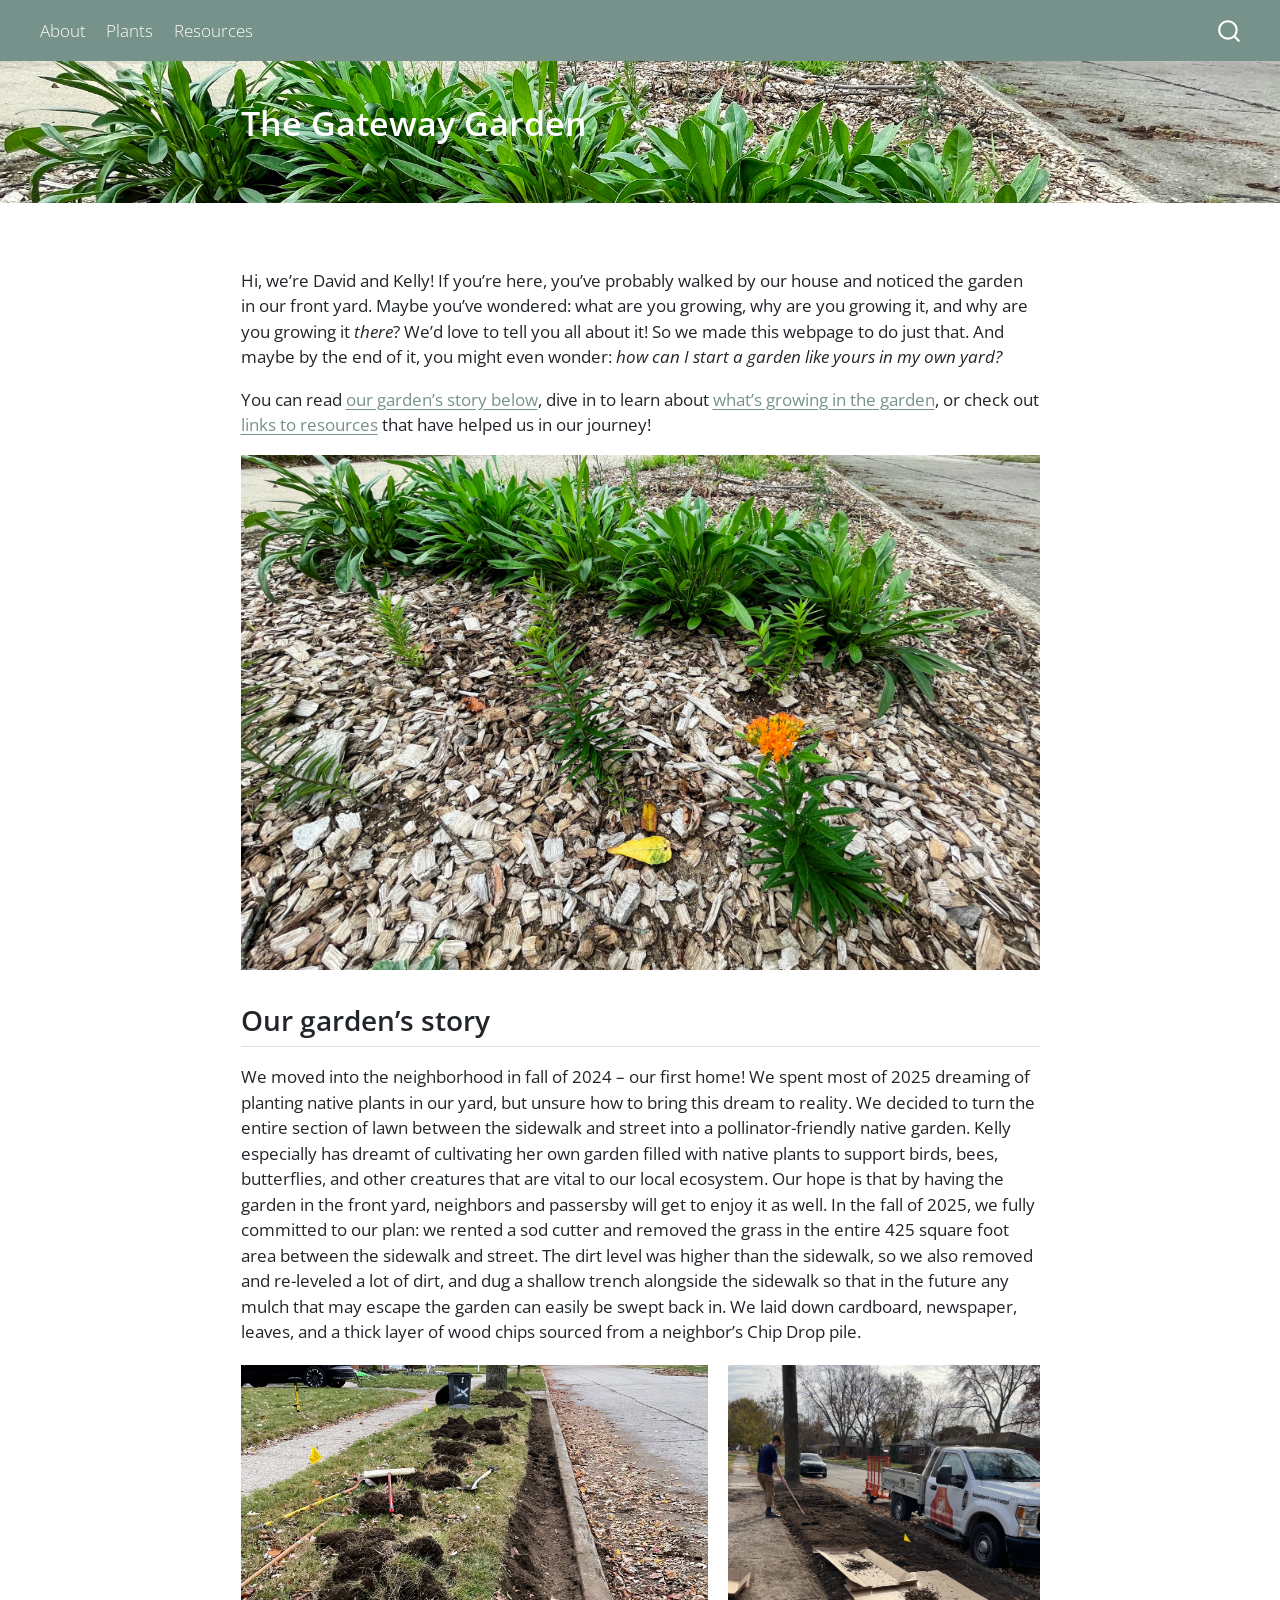
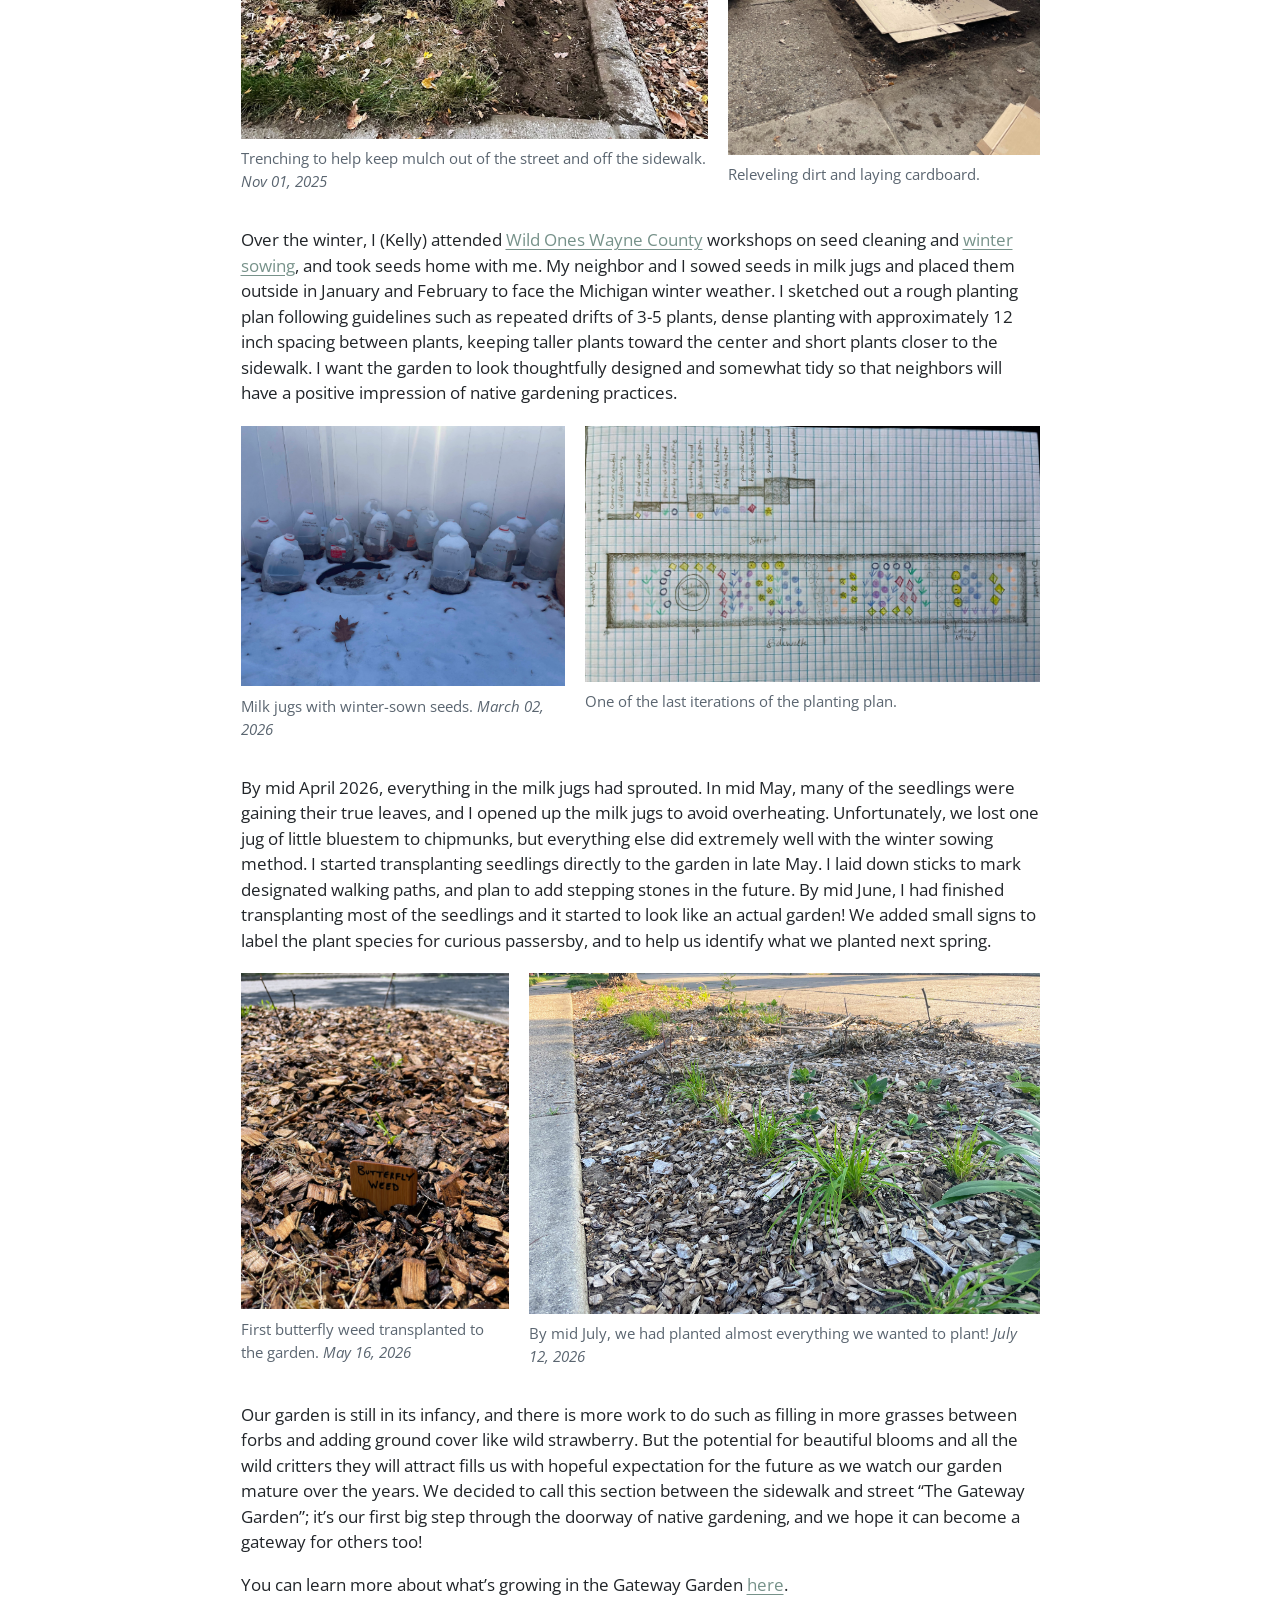
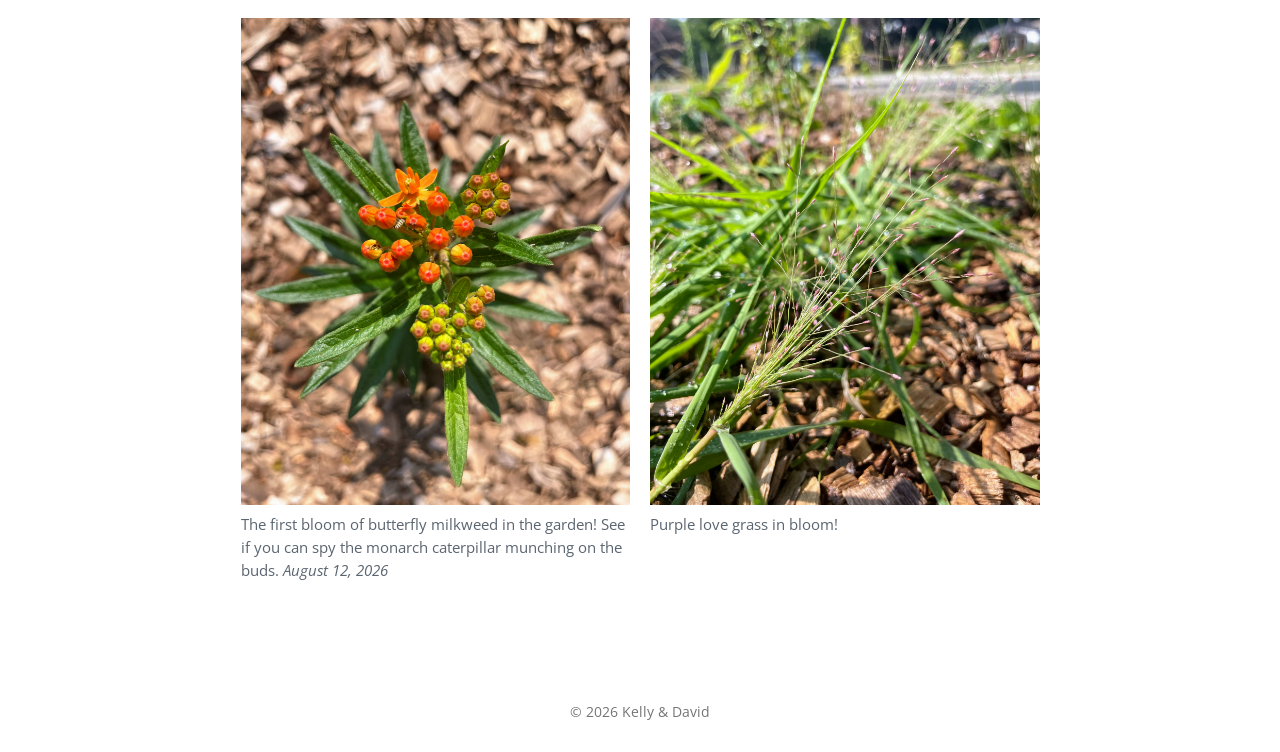
==== commit aa32ac04: "Built site for gh-pages" ====
--- a/index.html
+++ b/index.html
@@ -7,7 +7,7 @@
 <meta name="viewport" content="width=device-width, initial-scale=1.0, user-scalable=yes">
 
 
-<title>David &amp; Kelly’s Gateway Garden</title>
+<title>The Gateway Garden</title>
 <style>
 /* Default styles provided by pandoc.
 ** See https://pandoc.org/MANUAL.html#variables-for-html for config info.
@@ -45,7 +45,7 @@
 <link href="site_libs/quarto-html/quarto-syntax-highlighting-64a204ab8560d761af7679ceaba22944.css" rel="stylesheet" id="quarto-text-highlighting-styles">
 <script src="site_libs/bootstrap/bootstrap.min.js"></script>
 <link href="site_libs/bootstrap/bootstrap-icons.css" rel="stylesheet">
-<link href="site_libs/bootstrap/bootstrap-b897cf8ec707710df881ff98fa530655.min.css" rel="stylesheet" append-hash="true" id="quarto-bootstrap" data-mode="light">
+<link href="site_libs/bootstrap/bootstrap-50038bcce1fe79021468401f186bf3b2.min.css" rel="stylesheet" append-hash="true" id="quarto-bootstrap" data-mode="light">
 <script src="site_libs/quarto-contrib/glightbox/glightbox.min.js"></script>
 <link href="site_libs/quarto-contrib/glightbox/glightbox.min.css" rel="stylesheet">
 <link href="site_libs/quarto-contrib/glightbox/lightbox.css" rel="stylesheet">
@@ -85,7 +85,7 @@
 </style>
 
 
-<meta property="og:title" content="David &amp; Kelly’s Gateway Garden">
+<meta property="og:title" content="The Gateway Garden">
 <meta property="og:description" content="">
 <meta property="og:image" content="https://garden.caruthe.rs/img/butterfly-weed-first-bloom.jpg">
 </head>
@@ -125,7 +125,7 @@
 <header id="title-block-header" class="quarto-title-block default page-columns page-full">
   <div class="quarto-title-banner page-columns page-full">
     <div class="quarto-title column-body">
-      <h1 class="title"><p>David &amp; Kelly’s Gateway Garden</p></h1>
+      <h1 class="title"><p>The Gateway Garden</p></h1>
                       </div>
   </div>
     
